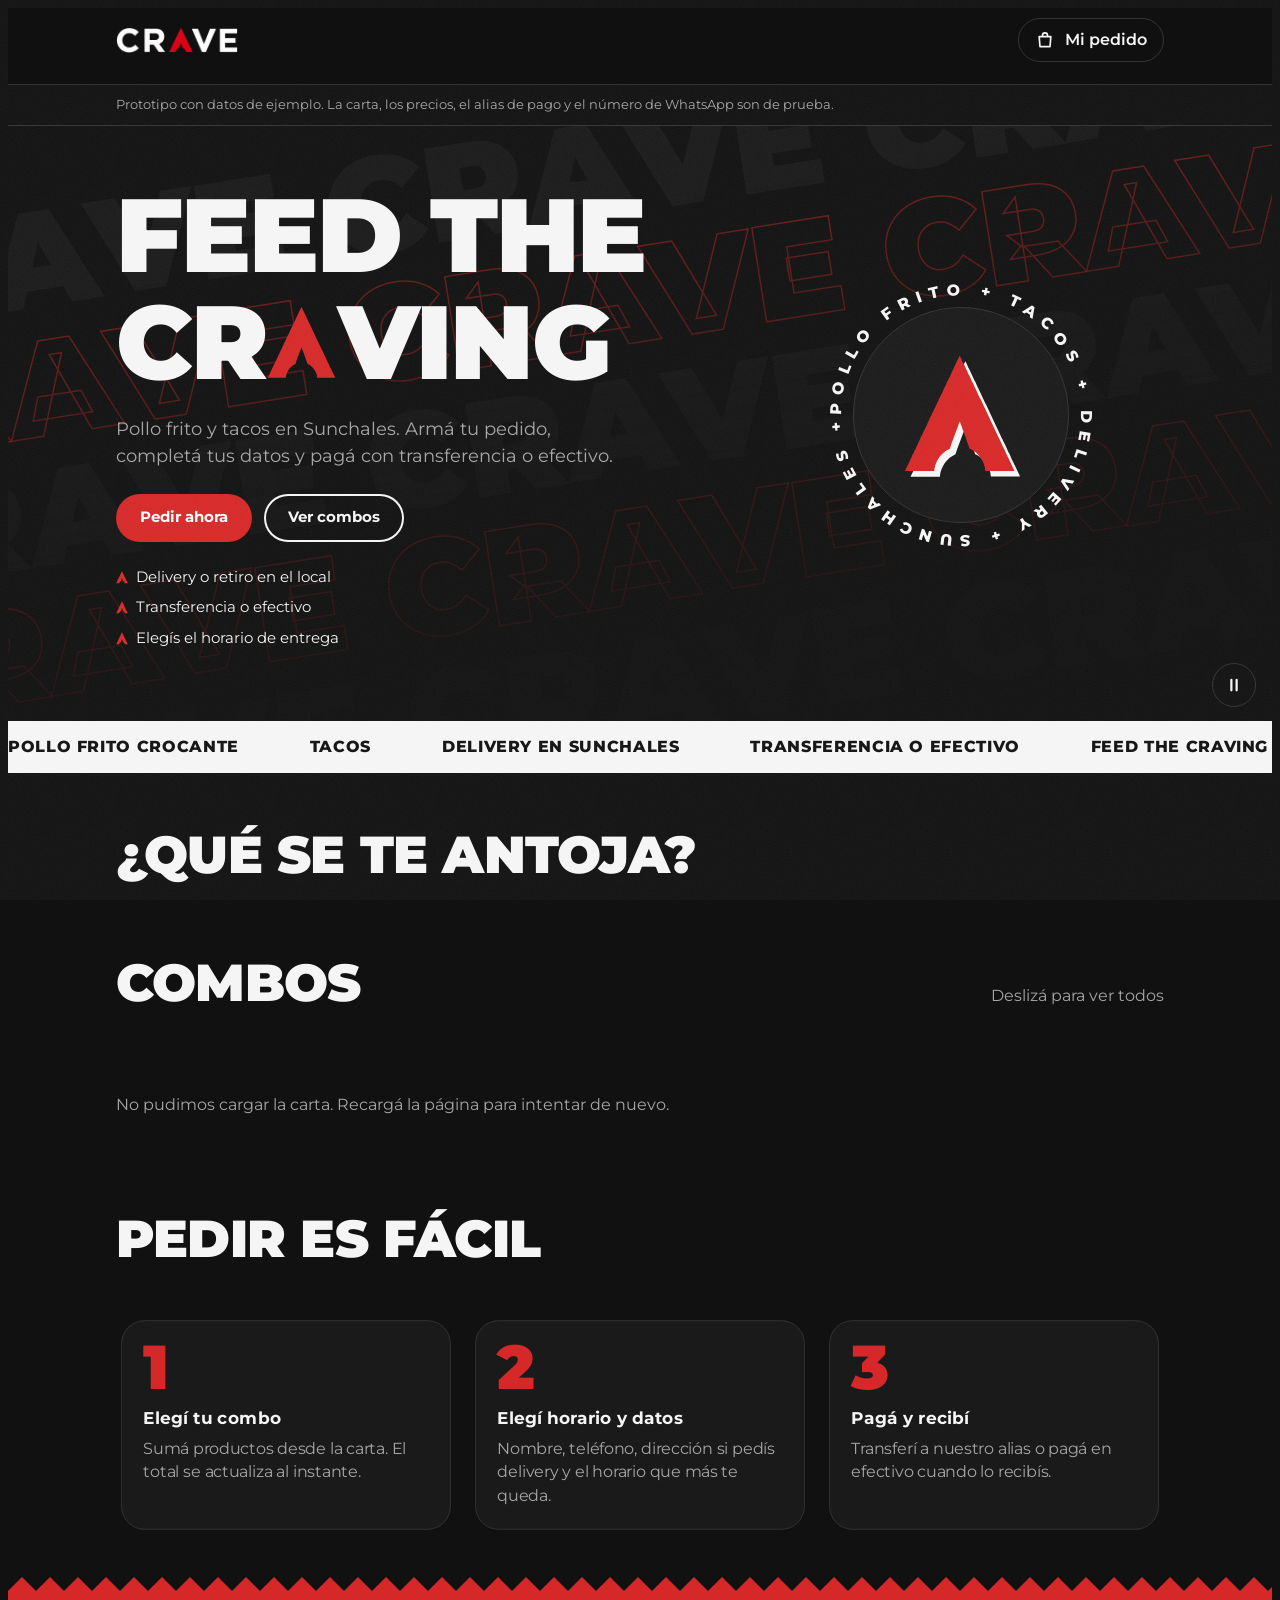
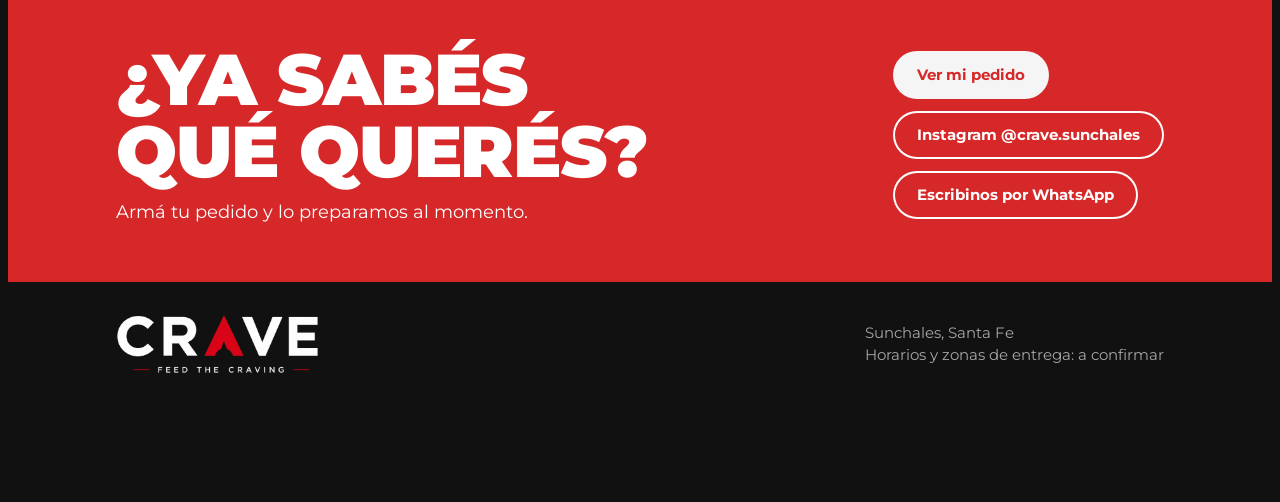
==== Crave/wwwroot/index.html @ bb740963 "commit" ====
<!doctype html>
<html lang="es">
<head>
  <meta charset="utf-8">
  <meta name="viewport" content="width=device-width, initial-scale=1, viewport-fit=cover">
  <title>CRAVE Pedidos</title>
  <meta name="theme-color" content="#111111">
  <link rel="preconnect" href="https://fonts.googleapis.com">
  <link rel="preconnect" href="https://fonts.gstatic.com" crossorigin>
  <link href="https://fonts.googleapis.com/css2?family=Montserrat:wght@400..900&display=swap" rel="stylesheet">
  <link rel="stylesheet" href="css/estilos.css">
</head>
<body>

<!-- ICONOS: se dibujan una vez acá y se reutilizan con <use href="#i-nombre"> -->
<svg width="0" height="0" style="position:absolute" aria-hidden="true" focusable="false">
  <!-- La "A" del logo de CRAVE (vectorizada del archivo original) -->
  <symbol id="i-a" viewBox="0 0 100 105.32"><path fill="currentColor" d="M49.86 1.29 L47.13 6.75 L43.39 14.94 L43.1 15.23 L41.38 19.25 L39.08 23.71 L36.78 28.88 L36.21 29.74 L34.48 33.76 L31.32 40.09 L31.03 41.09 L30.03 42.82 L27.3 48.85 L27.01 49.14 L26.44 50.72 L25.29 52.73 L24.43 54.89 L24.14 55.17 L20.4 63.36 L17.24 69.68 L16.81 70.98 L16.24 71.84 L10.34 84.63 L9.48 86.06 L9.2 87.07 L8.05 89.08 L3.74 98.56 L1.29 103.45 L1.29 103.88 L27.16 103.88 L27.73 100.14 L28.59 97.41 L30.03 94.25 L31.75 91.52 L32.9 90.09 L35.92 87.07 L37.64 85.78 L41.09 83.91 L42.96 78.3 L48.71 62.93 L48.85 62.07 L49.28 61.35 L49.57 60.2 L49.86 59.91 L50.29 60.49 L50.57 61.78 L51.72 64.51 L52.44 66.95 L53.02 68.1 L58.62 83.91 L60.63 84.77 L63.07 86.35 L64.8 87.79 L67.82 91.09 L69.83 94.25 L71.26 97.41 L72.13 100.29 L72.56 103.74 L98.42 103.74 L97.84 102.16 L91.24 88.51 L88.94 83.33 L88.36 82.47 L85.34 75.72 L83.48 72.13 L82.9 70.55 L82.61 70.26 L68.25 39.66 L67.67 38.79 L61.35 25.14 L61.06 24.86 L58.48 19.11 L58.19 18.82 L53.88 9.48 L52.01 5.89 L51.58 4.6Z"/></symbol>
  <symbol id="i-mas" viewBox="0 0 24 24"><path d="M12 5v14M5 12h14" fill="none" stroke="currentColor" stroke-width="2.6" stroke-linecap="round"/></symbol>
  <symbol id="i-menos" viewBox="0 0 24 24"><path d="M5 12h14" fill="none" stroke="currentColor" stroke-width="2.6" stroke-linecap="round"/></symbol>
  <symbol id="i-cerrar" viewBox="0 0 24 24"><path d="M5 5l14 14M19 5 5 19" fill="none" stroke="currentColor" stroke-width="2.6" stroke-linecap="round"/></symbol>
  <symbol id="i-pausa" viewBox="0 0 24 24"><path d="M8.500 5v14M15.500 5v14" fill="none" stroke="currentColor" stroke-width="3" stroke-linecap="round"/></symbol>
  <symbol id="i-play" viewBox="0 0 24 24"><path d="M8 5.500 19 12 8 18.500z" fill="currentColor" stroke="currentColor" stroke-width="1.500" stroke-linejoin="round"/></symbol>
  <symbol id="i-bolsa" viewBox="0 0 24 24"><path d="M5 8h14l-1 12H6zM9 8V6.5a3 3 0 0 1 6 0V8" fill="none" stroke="currentColor" stroke-width="2" stroke-linejoin="round" stroke-linecap="round"/></symbol>

  <!-- Dibujos de producto (provisorios hasta tener las fotos reales).
       Dos tintas, estilo serigrafía: forma blanca y una copia roja corrida atrás. -->
  <defs>
    <g id="f-pollo"><path d="M27 36 13 50" stroke="currentColor" stroke-width="7" stroke-linecap="round" fill="none"/><circle cx="9" cy="48" r="5.500" fill="currentColor"/><circle cx="14" cy="54" r="5.500" fill="currentColor"/><ellipse cx="39" cy="23" rx="19" ry="16" transform="rotate(-40 39 23)" fill="currentColor"/></g>
    <g id="f-balde"><ellipse cx="21" cy="15.500" rx="10" ry="8" transform="rotate(-25 21 15.500)" fill="currentColor"/><ellipse cx="41" cy="12.500" rx="10" ry="8" transform="rotate(20 41 12.500)" fill="currentColor"/><path d="M11 25h42l-5.500 33h-31z" fill="currentColor"/><rect x="8" y="20" width="48" height="8" rx="4" fill="currentColor"/></g>
    <g id="f-taco"><path d="M4 34h56c0 15-12 24-28 24S4 49 4 34z" fill="currentColor"/></g>
    <g id="f-papas"><g fill="currentColor"><rect x="15" y="9" width="8" height="32" rx="2.500" transform="rotate(-9 19 25)"/><rect x="24" y="5" width="8" height="34" rx="2.500" transform="rotate(-3 28 22)"/><rect x="33" y="7" width="8" height="33" rx="2.500" transform="rotate(5 37 23)"/><rect x="42" y="11" width="8" height="30" rx="2.500" transform="rotate(11 46 26)"/></g></g>
    <g id="f-gaseosa"><path d="M35 21 39 8h10" stroke="currentColor" stroke-width="4" fill="none" stroke-linecap="round" stroke-linejoin="round"/><rect x="14" y="19" width="36" height="7" rx="3.500" fill="currentColor"/><path d="M17 26h30l-4 32H21z" fill="currentColor"/></g>
    <g id="f-salsa"><path d="M19 30h26l-3.500 26h-19z" fill="currentColor"/><path d="M20 30c0-12 7-18 12-18s12 6 12 18z" fill="currentColor"/></g>
  </defs>

  <symbol id="i-pollo" viewBox="0 0 64 64">
    <use href="#f-pollo" x="3" y="3" color="#d62828"/><use href="#f-pollo" color="#f5f5f5"/>
    <path d="M28 17c4-6 12-9 20-6M24 26c2-3 4-5 7-6.500" stroke="#111" stroke-width="3" fill="none" stroke-linecap="round"/>
  </symbol>
  <symbol id="i-balde" viewBox="0 0 64 64">
    <use href="#f-balde" x="3" y="3" color="#d62828"/><use href="#f-balde" color="#f5f5f5"/>
    <path d="M25 30l1.400 28M32 30v28M39 30l-1.400 28" stroke="#d62828" stroke-width="4" fill="none"/>
    <path d="M16 15c2-3 5-4 8-4M37 11c3-1 6 0 8 2" stroke="#111" stroke-width="2.500" fill="none" stroke-linecap="round"/>
  </symbol>
  <symbol id="i-taco" viewBox="0 0 64 64">
    <g transform="rotate(-12 32 38)">
      <use href="#f-taco" x="3" y="3" color="#d62828"/><use href="#f-taco" color="#f5f5f5"/>
      <path d="M11 44c3 7 10 11 19 12" stroke="#111" stroke-width="3" fill="none" stroke-linecap="round"/>
      <path d="M2 37Q5 25 12 30Q15 19 22 28Q26 17 33 26Q39 17 44 27Q50 19 54 29Q59 25 62 37z" fill="#d62828"/>
      <rect x="17" y="27" width="7" height="7" rx="1.500" transform="rotate(-14 20 30)" fill="#f5f5f5"/>
      <rect x="30" y="24" width="7" height="7" rx="1.500" transform="rotate(10 33 27)" fill="#f5f5f5"/>
      <rect x="43" y="28" width="6" height="6" rx="1.500" transform="rotate(-8 46 31)" fill="#f5f5f5"/>
      <path d="M4 36h56" stroke="#111" stroke-width="2.500"/>
    </g>
  </symbol>
  <symbol id="i-papas" viewBox="0 0 64 64">
    <use href="#f-papas" x="3" y="3" color="#d62828"/><use href="#f-papas" color="#f5f5f5"/>
    <path d="M12 34h40l-4.500 24h-31z" fill="#d62828"/>
    <path d="M26 52l6-10 6 10" stroke="#f5f5f5" stroke-width="3.500" fill="none"/>
  </symbol>
  <symbol id="i-gaseosa" viewBox="0 0 64 64">
    <use href="#f-gaseosa" x="3" y="3" color="#d62828"/><use href="#f-gaseosa" color="#f5f5f5"/>
    <path d="M18.600 38h26.800l-1 8H19.600z" fill="#d62828"/>
  </symbol>
  <symbol id="i-salsa" viewBox="0 0 64 64">
    <use href="#f-salsa" x="3" y="3" color="#d62828"/><use href="#f-salsa" color="#f5f5f5"/>
    <path d="M20 30c0-12 7-18 12-18s12 6 12 18z" fill="#d62828"/>
    <path d="M25 24c1-5 4-8 7-9" stroke="#f5f5f5" stroke-width="3" fill="none" stroke-linecap="round"/>
  </symbol>
</svg>

<a class="saltar" href="#carta">Saltar a la carta</a>
<div class="sr" id="aviso" aria-live="polite"></div>

<!-- BARRA SUPERIOR -->
<header class="barra" id="inicio">
  <div class="contenedor">
    <div class="barra-fila">
      <a class="logo" href="#inicio" aria-label="CRAVE, volver al inicio"><img src="img/logo-crave.png" width="520" height="111" alt="CRAVE"></a>
      <button class="boton-pedido" id="abrir-pedido" type="button" aria-haspopup="dialog">
        <svg class="icono" aria-hidden="true"><use href="#i-bolsa"/></svg>
        <span>Mi pedido</span>
        <span class="insignia" id="insignia" hidden>0</span>
      </button>
    </div>
    <nav class="pastillas" id="pastillas" aria-label="Secciones de la carta"></nav>
  </div>
</header>

<main id="principal">
  <div class="contenedor">
    <p class="nota-demo">Prototipo con datos de ejemplo. La carta, los precios, el alias de pago y el número de WhatsApp son de prueba.</p>
  </div>

  <!-- PORTADA -->
  <section class="portada" aria-labelledby="titulo-portada">
    <div class="filas" id="filas" aria-hidden="true"></div>
    <button class="pausa" id="pausa" type="button" aria-pressed="false" aria-label="Pausar animaciones"><svg class="icono" viewBox="0 0 24 24" aria-hidden="true"><use href="#i-pausa"/></svg></button>
    <div class="contenedor portada-grilla">
      <div>
        <h1 class="titulo-portada" id="titulo-portada">
          <span class="sr">Feed the craving.</span>
          <span aria-hidden="true">
            <span class="linea-titulo"><span>Feed the</span></span>
            <span class="linea-titulo"><span>CR<svg class="chev"><use href="#i-a"/></svg>VING</span></span>
          </span>
        </h1>
        <p class="lede">Pollo frito y tacos en Sunchales. Armá tu pedido, completá tus datos y pagá con transferencia o efectivo.</p>
        <div class="portada-botones">
          <a class="btn btn-rojo" href="#carta">Pedir ahora</a>
          <a class="btn btn-borde" href="#combos">Ver combos</a>
        </div>
        <ul class="datos">
          <li><svg class="chev" aria-hidden="true"><use href="#i-a"/></svg>Delivery o retiro en el local</li>
          <li><svg class="chev" aria-hidden="true"><use href="#i-a"/></svg>Transferencia o efectivo</li>
          <li><svg class="chev" aria-hidden="true"><use href="#i-a"/></svg>Elegís el horario de entrega</li>
        </ul>
      </div>
      <div class="sello" role="img" aria-label="CRAVE, feed the craving">
        <svg class="anillo" viewBox="0 0 200 200" aria-hidden="true">
          <defs><path id="trazado-anillo" d="M100 100m-80 0a80 80 0 1 1 160 0a80 80 0 1 1-160 0"/></defs>
          <text><textPath href="#trazado-anillo" textLength="498" lengthAdjust="spacing">POLLO FRITO + TACOS + DELIVERY + SUNCHALES + </textPath></text>
        </svg>
        <!-- La "A" en dos tintas: una copia blanca corrida atrás y la roja encima -->
        <svg class="sello-a" viewBox="0 0 110 112" aria-hidden="true">
          <use href="#i-a" x="9" y="7" width="100" height="105.320" color="#f5f5f5"/>
          <use href="#i-a" x="4" y="2" width="100" height="105.320" color="#d62828"/>
        </svg>
      </div>
    </div>
  </section>

  <!-- CINTA BLANCA -->
  <div class="cinta" aria-hidden="true"><div class="cinta-pista" id="cinta"></div></div>

  <div class="contenedor">
    <!-- QUÉ SE TE ANTOJA -->
    <section class="seccion" aria-labelledby="titulo-antojo">
      <h2 class="titulo" id="titulo-antojo">¿Qué se te antoja?</h2>
      <div class="antojos" id="antojos"></div>
    </section>

    <!-- COMBOS -->
    <section class="seccion" id="combos" data-cat="combos" aria-labelledby="titulo-combos">
      <div class="titulo-fila">
        <h2 class="titulo" id="titulo-combos">Combos</h2>
        <p class="nota">Deslizá para ver todos</p>
      </div>
      <ul class="carril" id="carril"></ul>
    </section>

    <!-- CARTA COMPLETA -->
    <div id="carta" style="scroll-margin-top:130px"></div>
    <div id="menu"></div>

    <!-- CÓMO PEDIR -->
    <section class="seccion" aria-labelledby="titulo-pasos">
      <h2 class="titulo" id="titulo-pasos">Pedir es fácil</h2>
      <ol class="pasos">
        <li class="paso reveal"><div class="paso-numero" aria-hidden="true">1</div><h3>Elegí tu combo</h3><p>Sumá productos desde la carta. El total se actualiza al instante.</p></li>
        <li class="paso reveal"><div class="paso-numero" aria-hidden="true">2</div><h3>Elegí horario y datos</h3><p>Nombre, teléfono, dirección si pedís delivery y el horario que más te queda.</p></li>
        <li class="paso reveal"><div class="paso-numero" aria-hidden="true">3</div><h3>Pagá y recibí</h3><p>Transferí a nuestro alias o pagá en efectivo cuando lo recibís.</p></li>
      </ol>
    </section>
  </div>

  <!-- BANDA FINAL -->
  <div class="dientes" aria-hidden="true"></div>
  <section class="banda" aria-labelledby="titulo-banda">
    <div class="contenedor banda-contenido">
      <div>
        <h2 class="titulo" id="titulo-banda">¿Ya sabés qué querés?</h2>
        <p>Armá tu pedido y lo preparamos al momento.</p>
      </div>
      <div class="banda-botones">
        <button class="btn btn-blanco" type="button" id="banda-pedido">Ver mi pedido</button>
        <a class="btn btn-borde" href="https://www.instagram.com/crave.sunchales/" rel="noopener">Instagram @crave.sunchales</a>
        <a class="btn btn-borde" id="enlace-whatsapp" href="#" target="_blank" rel="noopener">Escribinos por WhatsApp</a>
      </div>
    </div>
  </section>
</main>

<footer class="pie">
  <div class="contenedor pie-fila">
    <div class="pie-marca">
      <img src="img/logo-lema.png" width="640" height="189" alt="CRAVE, feed the craving" loading="lazy">
    </div>
    <div class="pie-datos">
      <p>Sunchales, Santa Fe</p>
      <p>Horarios y zonas de entrega: a confirmar</p>
    </div>
  </div>
</footer>

<!-- PÍLDORA FLOTANTE (móvil) -->
<button class="pildora" id="pildora" type="button" aria-haspopup="dialog">
  <span id="pildora-texto">Ver pedido</span>
  <span class="pildora-total" id="pildora-total">$ 0</span>
</button>

<!-- CAJÓN DEL PEDIDO -->
<div class="velo" id="velo" hidden></div>
<aside class="cajon" id="cajon" role="dialog" aria-modal="true" aria-labelledby="titulo-cajon" hidden>
  <div class="cajon-cabeza">
    <h2 id="titulo-cajon">Tu pedido</h2>
    <button class="cerrar" id="cerrar" type="button" aria-label="Cerrar pedido"><svg class="icono" aria-hidden="true"><use href="#i-cerrar"/></svg></button>
  </div>

  <div class="cajon-cuerpo" id="cajon-cuerpo">
    <div id="vista-pedido">
      <div class="vacio" id="vacio" hidden>
        <p>Todavía no agregaste nada.</p>
        <button class="btn btn-borde" type="button" id="vacio-cerrar">Ver la carta</button>
      </div>

      <div id="con-pedido">
        <ul class="lineas-pedido" id="lineas"></ul>
        <div class="resumen" id="resumen"></div>

        <form id="formulario" novalidate>
          <div class="errores-servidor" id="errores-servidor" role="alert" hidden></div>

          <fieldset>
            <legend>Cómo lo recibís</legend>
            <div class="opciones">
              <label class="opcion"><input type="radio" name="modo" value="delivery" checked><span><b>Delivery</b><small>Te lo llevamos</small></span></label>
              <label class="opcion"><input type="radio" name="modo" value="retiro"><span><b>Retiro</b><small>Lo buscás en el local</small></span></label>
            </div>
          </fieldset>

          <fieldset>
            <legend>Tus datos</legend>
            <div class="campo">
              <label for="f-nombre">Nombre y apellido</label>
              <input id="f-nombre" name="nombre" type="text" autocomplete="name" placeholder="Ej.: Lucía Gómez…" aria-describedby="e-nombre">
              <p class="error" id="e-nombre" hidden></p>
            </div>
            <div class="campo">
              <label for="f-telefono">Teléfono</label>
              <input id="f-telefono" name="telefono" type="tel" inputmode="tel" autocomplete="tel" placeholder="Ej.: 3493 15 000000…" aria-describedby="e-telefono a-telefono">
              <p class="ayuda" id="a-telefono">Lo usamos solo para avisarte por tu pedido.</p>
              <p class="error" id="e-telefono" hidden></p>
            </div>
          </fieldset>

          <fieldset id="grupo-delivery">
            <legend>Dirección de entrega</legend>
            <div class="fila-doble">
              <div class="campo">
                <label for="f-calle">Calle y número</label>
                <input id="f-calle" name="calle" type="text" autocomplete="address-line1" placeholder="Ej.: Bv. Ejemplo 1234…" aria-describedby="e-calle">
                <p class="error" id="e-calle" hidden></p>
              </div>
              <div class="campo">
                <label for="f-piso">Piso o depto <span class="opcional">(opcional)</span></label>
                <input id="f-piso" name="piso" type="text" autocomplete="address-line2" placeholder="Ej.: 2°B…">
              </div>
            </div>
            <div class="campo">
              <label for="f-zona">Zona de entrega</label>
              <select id="f-zona" name="zona" aria-describedby="e-zona"></select>
              <p class="error" id="e-zona" hidden></p>
            </div>
            <div class="campo">
              <label for="f-ref">Referencias <span class="opcional">(opcional)</span></label>
              <textarea id="f-ref" name="referencias" autocomplete="off" placeholder="Ej.: portón negro, el timbre no funciona…"></textarea>
            </div>
          </fieldset>

          <fieldset id="grupo-horario">
            <legend id="legend-horario">Horario de entrega</legend>
            <p class="ayuda" id="a-hora">Cada horario tiene lugares limitados para que tu pedido salga caliente y a tiempo.</p>
            <div class="franjas" id="f-hora" role="group" aria-labelledby="legend-horario" aria-describedby="a-hora e-hora" tabindex="-1"></div>
            <p class="aviso-franjas" id="aviso-franjas" hidden></p>
            <p class="error" id="e-hora" hidden></p>
          </fieldset>

          <fieldset>
            <legend>Cómo pagás</legend>
            <div class="opciones">
              <label class="opcion"><input type="radio" name="pago" value="transferencia" checked><span><b>Transferencia</b><small>Desde tu app o homebanking</small></span></label>
              <label class="opcion"><input type="radio" name="pago" value="efectivo"><span><b>Efectivo</b><small>Al recibir o retirar</small></span></label>
            </div>
            <div class="caja-pago" id="pago-transferencia">
              <dl>
                <dt>Alias</dt><dd id="pago-alias" translate="no"></dd>
                <dt>Titular</dt><dd id="pago-titular"></dd>
                <dt>Importe</dt><dd id="pago-importe"></dd>
              </dl>
              <button class="copiar" type="button" id="copiar-alias">Copiar alias</button>
              <p class="ayuda">Hacé la transferencia después de confirmar el pedido y mandanos el comprobante por WhatsApp.</p>
            </div>
            <div class="campo" id="pago-efectivo" hidden>
              <label for="f-efectivo">¿Con cuánto abonás? <span class="opcional">(opcional)</span></label>
              <input id="f-efectivo" name="efectivo" type="text" inputmode="numeric" autocomplete="off" placeholder="Ej.: 20000…" aria-describedby="a-efectivo e-efectivo">
              <p class="ayuda" id="a-efectivo">Así llevamos el vuelto justo. Dejalo vacío si pagás exacto.</p>
              <p class="error" id="e-efectivo" hidden></p>
            </div>
          </fieldset>

          <div class="campo">
            <label for="f-notas">Aclaraciones del pedido <span class="opcional">(opcional)</span></label>
            <textarea id="f-notas" name="notas" autocomplete="off" placeholder="Ej.: sin picante, salsas aparte…"></textarea>
          </div>
        </form>
      </div>
    </div>

    <div class="final" id="vista-final" hidden></div>
    <div class="confeti" id="confeti" aria-hidden="true"></div>
  </div>

  <div class="cajon-pie" id="cajon-pie">
    <div class="total-pie"><span>Total</span><strong id="total-pie">$ 0</strong></div>
    <button class="btn btn-rojo" type="submit" form="formulario" id="boton-confirmar">Confirmar pedido</button>
  </div>
</aside>

<script src="js/menu-demo.js"></script>
<script src="js/app.js"></script>
</body>
</html>
---- Crave/wwwroot/css/estilos.css ----
/* =====================================================================
   CRAVE - estilos
   Orden del archivo:
   1 Variables   2 Base   3 Barra superior   4 Portada   5 Cinta blanca
   6 Secciones   7 Tarjetas de producto   8 Pasos y banda final   9 Píldora del móvil
   10 Cajón del pedido y formulario   11 Confirmación   12 Movimiento reducido
   ===================================================================== */

/* ---------- 1. VARIABLES (paleta de la marca: negro, blanco y rojo) ---------- */
:root {
  --fondo: #111111;
  --tarjeta: #1a1a1a;
  --tarjeta-2: #242424;
  --linea: #333333;
  --linea-fuerte: #5a5a5a;
  --rojo: #d62828;
  --texto: #f5f5f5;
  --apagado: #a6a6a6;
  --error: #ff8f8f;

  /* Montserrat es la tipografía de la marca: ExtraBold/Black para títulos */
  --fuente-titulo: "Montserrat", "Helvetica Neue", Arial, sans-serif;
  --fuente-texto: "Montserrat", "Helvetica Neue", Arial, sans-serif;

  --suave: cubic-bezier(.2, .8, .2, 1);   /* frena al final */
  --rebote: cubic-bezier(.3, 1.5, .5, 1); /* se pasa un poco y vuelve */

  color-scheme: dark;
}

/* ---------- 2. BASE ---------- */
* { box-sizing: border-box; }
html { scroll-behavior: smooth; }
html.bloqueado { overflow: hidden; }

body {
  background: var(--fondo);
  color: var(--texto);
  font: 400 1rem/1.5 var(--fuente-texto);
  padding-block: 0 96px;   /* deja lugar para la píldora flotante del móvil */
  -webkit-text-size-adjust: 100%;
  -webkit-tap-highlight-color: transparent;
}

[hidden] { display: none !important; }
h1, h2, h3, p, ul, ol { margin: 0; padding: 0; }
ul, ol { list-style: none; }
button, input, select, textarea { font: inherit; color: inherit; }
button { cursor: pointer; touch-action: manipulation; }
a { touch-action: manipulation; }
img, svg { max-width: 100%; }

:focus-visible { outline: 3px solid var(--texto); outline-offset: 3px; }

.sr { position: absolute; width: 1px; height: 1px; overflow: hidden; clip: rect(0 0 0 0); white-space: nowrap; }
.saltar { position: absolute; left: 16px; top: -64px; z-index: 100; background: var(--texto); color: var(--fondo); padding: 10px 14px; border-radius: 8px; }
.saltar:focus { top: 8px; }

.contenedor { width: min(100%, 1080px); margin-inline: auto; padding-inline: 16px; }

/* Esta es la "A" del logo. Se dibuja una vez (en el HTML) y se reutiliza. */
.chev { display: inline-block; width: .665em; height: .7em; color: var(--rojo); flex: none; overflow: visible; }

.icono { display: block; }

/* Botones */
.btn {
  display: inline-flex; align-items: center; justify-content: center; gap: 8px;
  min-height: 48px; padding: 12px 24px; border: 0; border-radius: 999px;
  font-weight: 700; font-size: .9375rem; text-decoration: none; text-align: center;
  transition: transform .15s var(--suave), background-color .15s ease-out, color .15s ease-out;
}
.btn:active { transform: scale(.96); }
.btn-rojo { background: var(--rojo); color: #fff; }
.btn-rojo:hover { background: #e84a4a; }
.btn-borde { background: transparent; color: var(--texto); box-shadow: inset 0 0 0 2px var(--texto); }
.btn-borde:hover { background: var(--texto); color: var(--fondo); }
.btn-blanco { background: var(--texto); color: var(--rojo); }
.btn-blanco:hover { background: #fff; }

/* Grano de tinta sobre toda la página (efecto serigrafía). Es una imagen fija, no se anima. */
body::after {
  content: ""; position: fixed; inset: 0; z-index: 5; pointer-events: none; opacity: .07; mix-blend-mode: screen;
  background-image: url("data:image/svg+xml,%3Csvg xmlns='http://www.w3.org/2000/svg' width='160' height='160'%3E%3Cfilter id='n'%3E%3CfeTurbulence type='fractalNoise' baseFrequency='.85' numOctaves='2' stitchTiles='stitch'/%3E%3C/filter%3E%3Crect width='160' height='160' filter='url(%23n)'/%3E%3C/svg%3E");
}

/* ---------- 3. BARRA SUPERIOR ---------- */
.barra {
  position: sticky; top: env(safe-area-inset-top, 0px); z-index: 20;
  background: rgba(17, 17, 17, .92); backdrop-filter: blur(10px);
  border-bottom: 1px solid var(--linea);
}
.barra-fila { display: flex; align-items: center; justify-content: space-between; gap: 12px; padding-block: 10px; }

.logo { display: inline-flex; align-items: center; }
.logo img { display: block; height: 26px; width: auto; }

.boton-pedido {
  display: inline-flex; align-items: center; gap: 10px; min-height: 44px; padding: 8px 16px;
  background: transparent; border: 1.5px solid var(--linea); border-radius: 999px; font-weight: 600;
  transition: border-color .15s ease-out, transform .15s var(--suave);
}
.boton-pedido:hover { border-color: var(--texto); }
.boton-pedido:active { transform: scale(.96); }
.boton-pedido .icono { width: 20px; height: 20px; }
.insignia {
  display: inline-grid; place-items: center; min-width: 24px; height: 24px; padding-inline: 7px;
  background: var(--rojo); color: #fff; border-radius: 999px; font-size: .8125rem; font-weight: 700;
  font-variant-numeric: tabular-nums;
}
.insignia[hidden] { display: none; }

.pastillas { display: flex; gap: 8px; overflow-x: auto; padding-block: 0 12px; scrollbar-width: none; }
.pastillas::-webkit-scrollbar { display: none; }
.pastilla {
  flex: none; display: inline-flex; align-items: center; min-height: 40px; padding: 8px 18px;
  border: 1.5px solid var(--linea); border-radius: 999px; color: var(--apagado); font-weight: 500; text-decoration: none;
  transition: background-color .2s ease-out, color .2s ease-out, border-color .2s ease-out;
}
.pastilla:hover { color: var(--texto); border-color: var(--apagado); }
.pastilla[aria-current="true"] { background: var(--texto); color: var(--fondo); border-color: var(--texto); }

.nota-demo { padding-block: 10px; color: var(--apagado); font-size: .8125rem; }

/* ---------- 4. PORTADA ---------- */
.portada { position: relative; overflow: hidden; isolation: isolate; border-top: 1px solid var(--linea); }

/* Filas inclinadas con la palabra CRAVE que se deslizan despacio (idea de la referencia "Crafted") */
.filas {
  position: absolute; inset: -25% -15%; z-index: -1; transform: rotate(-9deg);
  display: flex; flex-direction: column; justify-content: center;
  pointer-events: none; user-select: none;
  /* se desvanecen hacia abajo para que el texto de la portada se lea tranquilo */
  -webkit-mask-image: linear-gradient(180deg, #000 25%, rgba(0, 0, 0, .2) 70%);
  mask-image: linear-gradient(180deg, #000 25%, rgba(0, 0, 0, .2) 70%);
}
.fila {
  display: flex; width: max-content; animation: deslizar 60s linear infinite;
  font-family: var(--fuente-titulo); font-weight: 900; text-transform: uppercase;
  font-size: clamp(4rem, 17vw, 8.5rem); line-height: .95; white-space: nowrap;
  color: var(--tarjeta);
}
.fila:nth-child(even) {
  color: transparent; -webkit-text-stroke: 1.5px rgba(214, 40, 40, .45);
  animation-direction: reverse;
}
.grupo { display: block; padding-right: .25em; }

/* Botón para frenar las animaciones que se mueven solas */
.pausa {
  position: absolute; right: 16px; bottom: 14px; z-index: 2; display: grid; place-items: center; width: 44px; height: 44px;
  background: rgba(17, 17, 17, .85); border: 1.5px solid var(--linea); border-radius: 50%;
  transition: border-color .15s ease-out;
}
.pausa:hover { border-color: var(--texto); }
.pausa .icono { width: 18px; height: 18px; }
.pausado .fila, .pausado .anillo, .pausado .cinta-pista { animation-play-state: paused; }

.portada-grilla { display: grid; grid-template-columns: 1fr; gap: 32px; align-items: center; padding-block: 36px 52px; }

.titulo-portada {
  font-family: var(--fuente-titulo); font-weight: 900; text-transform: uppercase;
  font-size: clamp(2.6rem, 15vw, 4.6rem); line-height: .95; letter-spacing: -.02em;
}
.linea-titulo { display: block; overflow: hidden; padding-block: .04em; }
.linea-titulo > span { display: block; animation: subir .9s var(--suave) backwards; }
.linea-titulo:nth-child(2) > span { animation-delay: .12s; }
.titulo-portada .chev { margin-inline: .015em; }

.lede { max-width: 42ch; margin-top: 20px; color: var(--apagado); font-size: 1.125rem; animation: subir .8s .3s var(--suave) backwards; }
.portada-botones { display: flex; flex-wrap: wrap; gap: 12px; margin-top: 24px; animation: subir .8s .4s var(--suave) backwards; }

.datos { display: grid; gap: 8px; margin-top: 24px; font-size: .9375rem; animation: subir .8s .5s var(--suave) backwards; }
.datos li { display: flex; align-items: center; gap: 8px; }
.datos .chev { width: 12px; height: 12.600px; }

/* Sello: el logo en el centro y un anillo de texto que gira (idea del sticker de "Burgee") */
.sello { position: relative; width: clamp(200px, 56vw, 300px); aspect-ratio: 1; justify-self: center; animation: aparecer 1s .35s var(--rebote) backwards; }
.sello::before { content: ""; position: absolute; inset: 14%; border-radius: 50%; background: var(--tarjeta); border: 1.5px solid var(--linea); }
.sello-a { position: absolute; inset: 29%; width: 42%; height: 42%; overflow: visible; }
.anillo { position: absolute; inset: 0; width: 100%; height: 100%; animation: girar 30s linear infinite; }
.anillo text { fill: var(--texto); font-family: var(--fuente-titulo); font-weight: 800; font-size: 10.5px; letter-spacing: .02em; }

@media (min-width: 860px) {
  .portada-grilla { grid-template-columns: minmax(0, 1.5fr) minmax(0, 1fr); padding-block: 56px 72px; }
  .titulo-portada { font-size: clamp(4.6rem, 8.6vw, 6.5rem); }
}

/* ---------- 5. CINTA BLANCA ---------- */
.cinta { background: var(--texto); color: var(--fondo); overflow: hidden; padding-block: 14px; }
.cinta-pista { display: flex; width: max-content; animation: deslizar 40s linear infinite; }
.cinta:hover .cinta-pista { animation-play-state: paused; }
.cinta-grupo { display: flex; align-items: center; gap: 28px; padding-right: 28px; }
.cinta-grupo span {
  font-family: var(--fuente-titulo); font-weight: 800; font-size: 1rem;
  text-transform: uppercase; letter-spacing: .04em; white-space: nowrap;
}
.cinta .chev { width: 15px; height: 16px; }

/* ---------- 6. SECCIONES ---------- */
.seccion { padding-top: 56px; scroll-margin-top: 130px; }
.titulo {
  font-family: var(--fuente-titulo); font-weight: 900; text-transform: uppercase;
  font-size: clamp(1.875rem, 7.4vw, 3.25rem); line-height: 1; letter-spacing: -.015em; text-wrap: balance;
}
.titulo-fila { display: flex; flex-wrap: wrap; align-items: baseline; justify-content: space-between; gap: 6px 16px; margin-bottom: 20px; }
.nota { color: var(--apagado); }

.antojos { display: grid; grid-template-columns: 1fr; gap: 12px; margin-top: 20px; }
.antojo {
  display: flex; align-items: center; gap: 16px; padding: 16px 20px 16px 16px;
  background: var(--tarjeta); border: 1.5px solid var(--linea); border-radius: 24px;
  color: var(--texto); text-decoration: none;
  transition: transform .25s var(--suave), border-color .2s ease-out;
}
.antojo:hover { transform: translateY(-4px); border-color: var(--texto); }
.antojo .icono { width: 72px; height: 72px; flex: none; transition: transform .4s var(--rebote); }
.antojo:hover .icono { transform: rotate(-9deg) scale(1.1); }
.antojo b {
  display: block; font-family: var(--fuente-titulo); font-weight: 900; text-transform: uppercase;
  font-size: 1.5rem; line-height: 1.05; letter-spacing: -.01em;
}
.antojo small { color: var(--apagado); font-size: .9375rem; }
@media (min-width: 640px) { .antojos { grid-template-columns: repeat(3, minmax(0, 1fr)); } }

/* Combos: fila que se desliza hacia el costado */
.carril {
  display: flex; gap: 14px; overflow-x: auto; scroll-snap-type: x mandatory; scrollbar-width: thin;
  margin-inline: -16px; padding: 6px 16px 18px; scroll-padding-inline: 16px; overscroll-behavior-x: contain;
}
.carril > li { flex: 0 0 min(76%, 290px); scroll-snap-align: start; display: flex; }
.carril > li > .tarjeta { width: 100%; }

/* ---------- 7. TARJETAS DE PRODUCTO ---------- */
.grilla { display: grid; grid-template-columns: repeat(2, minmax(0, 1fr)); gap: 14px; }
@media (min-width: 720px) { .grilla { grid-template-columns: repeat(3, minmax(0, 1fr)); gap: 18px; } }
@media (min-width: 980px) { .grilla { grid-template-columns: repeat(4, minmax(0, 1fr)); } }
.grilla > li { display: flex; }
.grilla > li > .tarjeta { width: 100%; }

/* El <li> se mueve al aparecer (reveal). El <article> se mueve al pasar el mouse. */
.reveal { transform: translateY(28px) scale(.97); transition: transform .7s var(--suave); }
.reveal.visto { transform: none; transition-delay: var(--retraso, 0ms); }

.tarjeta {
  display: flex; flex-direction: column; background: var(--tarjeta); border: 1.5px solid var(--linea);
  border-radius: 22px; overflow: hidden;
  transition: transform .3s var(--suave), border-color .2s ease-out;
}
.tarjeta:hover { transform: translateY(-5px); border-color: var(--linea-fuerte); }

.arte {
  position: relative; aspect-ratio: 4 / 3; display: grid; place-items: center; overflow: hidden;
  background-color: var(--tarjeta-2);
  background-image: url("data:image/svg+xml,%3Csvg xmlns='http://www.w3.org/2000/svg' width='38' height='30' viewBox='0 0 38 30'%3E%3Cpath d='M4 26 19 6l15 20' fill='none' stroke='%23292929' stroke-width='3'/%3E%3C/svg%3E");
}
.arte .icono { width: 56%; max-width: 150px; height: auto; transition: transform .5s var(--rebote); }
.tarjeta:hover .arte .icono { transform: scale(1.1) rotate(-5deg); }
.arte .foto { width: 100%; height: 100%; object-fit: cover; transition: transform .6s var(--suave); }
.tarjeta:hover .arte .foto { transform: scale(1.06); }

.etiqueta {
  position: absolute; left: 10px; top: 10px; padding: 4px 12px; border-radius: 999px;
  background: var(--texto); color: var(--fondo); font-size: .75rem; font-weight: 800; text-transform: uppercase; letter-spacing: .04em;
}

.cuerpo-tarjeta { display: flex; flex-direction: column; gap: 6px; flex: 1; padding: 14px 14px 16px; }
.nombre { font-size: 1rem; font-weight: 700; line-height: 1.25; }
.desc {
  color: var(--apagado); font-size: .875rem; text-wrap: pretty;
  display: -webkit-box; -webkit-line-clamp: 2; -webkit-box-orient: vertical; overflow: hidden;
}
.pie-tarjeta { display: flex; align-items: center; justify-content: space-between; gap: 8px; margin-top: auto; padding-top: 10px; }
.precio { font-family: var(--fuente-titulo); font-weight: 800; font-size: 1.125rem; font-variant-numeric: tabular-nums; white-space: nowrap; }

.mas {
  display: grid; place-items: center; width: 44px; height: 44px; border: 0; border-radius: 50%;
  background: var(--rojo); color: #fff;
  transition: transform .3s var(--rebote), background-color .15s ease-out;
}
.mas:hover { background: #e84a4a; transform: rotate(90deg) scale(1.08); }
.mas:active { transform: scale(.9); }
.mas .icono { width: 20px; height: 20px; }

.cantidad { display: inline-flex; align-items: center; background: var(--fondo); border: 1.5px solid var(--linea); border-radius: 999px; }
.cantidad button { display: grid; place-items: center; width: 42px; height: 42px; background: transparent; border: 0; border-radius: 50%; }
.cantidad button:hover { background: var(--tarjeta-2); }
.cantidad button:active { transform: scale(.88); }
.cantidad .icono { width: 18px; height: 18px; }
.cantidad output { min-width: 24px; text-align: center; font-weight: 700; font-variant-numeric: tabular-nums; }

.chip-agotado { padding: 6px 12px; border: 1.5px solid var(--linea); border-radius: 999px; color: var(--apagado); font-size: .875rem; }
.agotado .arte { filter: grayscale(1); opacity: .55; }
.agotado .nombre, .agotado .precio { color: var(--apagado); }

/* ---------- 8. PASOS Y BANDA FINAL ---------- */
.pasos { display: grid; grid-template-columns: 1fr; gap: 14px; margin-top: 24px; }
.paso { padding: 22px; background: var(--tarjeta); border: 1.5px solid var(--linea); border-radius: 24px; }
.paso-numero { font-family: var(--fuente-titulo); font-weight: 900; font-size: 4rem; line-height: .8; color: var(--rojo); }
.paso h3 { margin-top: 14px; font-size: 1.125rem; font-weight: 700; }
.paso p { margin-top: 6px; color: var(--apagado); max-width: 36ch; }
@media (min-width: 720px) { .pasos { grid-template-columns: repeat(3, minmax(0, 1fr)); } }

/* El borde de arriba de la banda roja son chevrones, como la "A" del logo */
.dientes {
  height: 14px; margin-top: 72px;
  background: url("data:image/svg+xml,%3Csvg xmlns='http://www.w3.org/2000/svg' width='28' height='14' viewBox='0 0 28 14'%3E%3Cpath d='M0 14 14 0l14 14z' fill='%23d62828'/%3E%3C/svg%3E") repeat-x bottom left;
}
.banda { background: var(--rojo); color: #fff; padding-block: 52px 56px; }
.banda-contenido { display: flex; flex-direction: column; gap: 24px; }
.banda .titulo { font-size: clamp(2.25rem, 8.5vw, 4.5rem); }
.banda p { margin-top: 12px; font-size: 1.125rem; max-width: 40ch; }
.banda-botones { display: flex; flex-direction: column; align-items: flex-start; gap: 12px; }   /* un botón debajo del otro */
.banda-botones .btn { white-space: nowrap; }
.banda .btn-borde { box-shadow: inset 0 0 0 2px #fff; color: #fff; }
.banda .btn-borde:hover { background: #fff; color: var(--rojo); }
@media (min-width: 860px) { .banda-contenido { flex-direction: row; align-items: center; justify-content: space-between; } }

.pie { padding-block: 32px 24px; }
.pie-fila { display: flex; flex-wrap: wrap; align-items: center; justify-content: space-between; gap: 20px; }
.pie-marca { display: flex; align-items: center; gap: 14px; }
.pie-marca img { width: auto; height: 60px; }
.pie-marca p, .pie-datos p { color: var(--apagado); font-size: .9375rem; }
.pie a { color: var(--texto); }

/* ---------- 9. PÍLDORA FLOTANTE (solo móvil) ---------- */
.pildora {
  position: fixed; left: 50%; bottom: calc(14px + env(safe-area-inset-bottom, 0px)); z-index: 30;
  width: min(calc(100% - 32px), 420px); display: flex; align-items: center; justify-content: space-between; gap: 16px;
  padding: 8px 8px 8px 24px; border: 0; border-radius: 999px; background: var(--texto); color: var(--fondo);
  font-weight: 700; box-shadow: 0 12px 32px rgba(0, 0, 0, .6);
  transform: translate(-50%, 160%); visibility: hidden;
  transition: transform .5s var(--rebote), visibility 0s .5s;
}
.pildora.visible { transform: translate(-50%, 0); visibility: visible; transition: transform .5s var(--rebote), visibility 0s; }
.pildora-total { padding: 12px 18px; border-radius: 999px; background: var(--rojo); color: #fff; font-variant-numeric: tabular-nums; }
@media (min-width: 720px) { .pildora { display: none; } }

.punto-volador { position: fixed; z-index: 60; width: 18px; height: 18px; border-radius: 50%; background: var(--rojo); pointer-events: none; }

/* ---------- 10. CAJÓN DEL PEDIDO Y FORMULARIO ---------- */
.velo { position: fixed; inset: 0; z-index: 40; background: rgba(0, 0, 0, .65); opacity: 0; transition: opacity .25s ease-out; }
.velo.abierto { opacity: 1; }
.cajon {
  position: fixed; top: 0; right: 0; bottom: 0; z-index: 50; width: min(100%, 480px);
  display: flex; flex-direction: column; background: var(--tarjeta); border-left: 1px solid var(--linea);
  transform: translateX(100%); transition: transform .35s var(--suave); overscroll-behavior: contain;
}
.cajon.abierto { transform: none; }
.cajon-cabeza { display: flex; align-items: center; justify-content: space-between; gap: 12px; padding: calc(14px + env(safe-area-inset-top, 0px)) 16px 14px; border-bottom: 1px solid var(--linea); }
.cajon-cabeza h2 { font-family: var(--fuente-titulo); font-weight: 900; text-transform: uppercase; font-size: 1.375rem; line-height: 1; }
.cerrar { display: grid; place-items: center; width: 44px; height: 44px; background: transparent; border: 1.5px solid var(--linea); border-radius: 50%; }
.cerrar:hover { border-color: var(--texto); }
.cerrar .icono { width: 18px; height: 18px; }
.cajon-cuerpo { position: relative; flex: 1; overflow-y: auto; overscroll-behavior: contain; padding: 16px; }
.cajon-pie { display: grid; gap: 12px; padding: 14px 16px calc(14px + env(safe-area-inset-bottom, 0px)); border-top: 1px solid var(--linea); background: var(--tarjeta); }
.total-pie { display: flex; justify-content: space-between; align-items: baseline; }
.total-pie strong { font-family: var(--fuente-titulo); font-weight: 800; font-size: 1.5rem; font-variant-numeric: tabular-nums; }
.cajon .btn { width: 100%; }
.cajon .btn[disabled] { opacity: .7; cursor: progress; }

.vacio { padding: 36px 8px; text-align: center; color: var(--apagado); }
.vacio p { margin-bottom: 18px; }

.lineas-pedido li { display: grid; grid-template-columns: minmax(0, 1fr) auto; gap: 6px 12px; align-items: center; padding: 14px 0; border-bottom: 1px solid var(--linea); }
.lineas-pedido .cantidad { justify-self: start; }
.lineas-pedido b { font-weight: 600; }
.lineas-pedido .sub { color: var(--apagado); font-size: .875rem; font-variant-numeric: tabular-nums; }
.lineas-pedido .importe { text-align: right; font-variant-numeric: tabular-nums; }

.resumen { display: grid; gap: 6px; padding: 14px 0; font-variant-numeric: tabular-nums; }
.resumen div { display: flex; justify-content: space-between; color: var(--apagado); }
.resumen .total { color: var(--texto); font-weight: 700; font-size: 1.125rem; }

form { display: grid; gap: 24px; margin-top: 8px; }
fieldset { display: grid; gap: 12px; margin: 0; padding: 0; border: 0; min-width: 0; }
legend { margin-bottom: 10px; padding: 0; font-family: var(--fuente-titulo); font-weight: 900; text-transform: uppercase; font-size: 1.0625rem; line-height: 1.1; }
.campo { display: grid; gap: 6px; min-width: 0; }
.campo label { font-size: .875rem; font-weight: 500; }
.opcional { color: var(--apagado); font-weight: 400; }
input[type=text], input[type=tel], input[type=time], select, textarea {
  width: 100%; min-height: 48px; padding: 12px 14px; background: var(--fondo); border: 1.5px solid var(--linea); border-radius: 14px; font-size: 1rem;
  transition: border-color .15s ease-out;
}
textarea { min-height: 80px; resize: vertical; }
input::placeholder, textarea::placeholder { color: #8a8a8a; }
input:hover, select:hover, textarea:hover { border-color: var(--linea-fuerte); }
[aria-invalid="true"] { border-color: var(--error); }
.error { color: var(--error); font-size: .875rem; }
.ayuda { color: var(--apagado); font-size: .875rem; }
.errores-servidor { padding: 12px 14px; border: 1.5px solid var(--error); border-radius: 14px; color: var(--error); }
.errores-servidor ul { list-style: disc; padding-left: 18px; }
.fila-doble { display: grid; grid-template-columns: minmax(0, 1.5fr) minmax(0, 1fr); gap: 12px; }
@media (max-width: 420px) { .fila-doble { grid-template-columns: 1fr; } }

.opciones { display: grid; grid-template-columns: 1fr 1fr; gap: 10px; }
@media (max-width: 420px) { .opciones { grid-template-columns: 1fr; } }
.opcion {
  display: flex; align-items: flex-start; gap: 10px; padding: 14px; background: var(--fondo);
  border: 1.5px solid var(--linea); border-radius: 16px; cursor: pointer;
  transition: border-color .15s ease-out, background-color .15s ease-out;
}
.opcion:hover { border-color: var(--linea-fuerte); }
.opcion:has(input:checked) { border-color: var(--rojo); background: var(--tarjeta-2); }
.opcion:focus-within { outline: 3px solid var(--texto); outline-offset: 3px; }
.opcion input { flex: none; width: 18px; height: 18px; margin: 3px 0 0; accent-color: var(--rojo); }
.opcion span { display: grid; min-width: 0; }
.opcion small { color: var(--apagado); }

.caja-pago { display: grid; gap: 10px; padding: 16px; background: var(--fondo); border: 1.5px dashed var(--linea-fuerte); border-radius: 16px; }
.caja-pago dl { display: grid; grid-template-columns: auto 1fr; gap: 4px 14px; margin: 0; }
.caja-pago dt { color: var(--apagado); }
.caja-pago dd { margin: 0; font-weight: 600; overflow-wrap: anywhere; }
.copiar { justify-self: start; min-height: 40px; padding: 8px 16px; background: transparent; border: 1.5px solid var(--linea); border-radius: 999px; font-weight: 700; }
.copiar:hover { border-color: var(--texto); }

/* Horarios: botones de elección con cupo (cada uno es un radio escondido dentro de un label) */
.franjas { display: grid; grid-template-columns: repeat(3, minmax(0, 1fr)); gap: 8px; }
.franja { position: relative; display: grid; gap: 2px; justify-items: center; padding: 10px 4px; min-height: 58px; background: var(--fondo); border: 1.5px solid var(--linea); border-radius: 14px; cursor: pointer; text-align: center;
  transition: border-color .15s ease-out, background-color .15s ease-out, transform .15s var(--suave); }
.franja input { position: absolute; opacity: 0; inset: 0; margin: 0; cursor: inherit; }
.franja b { font-size: 1.0625rem; font-weight: 800; font-variant-numeric: tabular-nums; }
.franja small { color: var(--apagado); font-size: .6875rem; line-height: 1.2; }
.franja:hover { border-color: var(--linea-fuerte); }
.franja:active { transform: scale(.96); }
.franja:has(input:checked) { background: var(--rojo); border-color: var(--rojo); color: #fff; }
.franja:has(input:checked) small { color: #fff; }
.franja:focus-within { outline: 3px solid var(--texto); outline-offset: 3px; }
.franja.ultimo small { color: #ff9a9a; font-weight: 700; }
.franja.completa { cursor: not-allowed; opacity: .45; }
.franja.completa b { text-decoration: line-through; }
.franja.completa:hover { border-color: var(--linea); }
.aviso-franjas { padding: 12px 14px; border: 1.5px solid var(--linea); border-radius: 14px; color: var(--apagado); font-size: .9375rem; }
.aviso-franjas button { margin-top: 8px; }
@media (min-width: 420px) { .franjas { grid-template-columns: repeat(4, minmax(0, 1fr)); } }

/* ---------- 11. CONFIRMACIÓN ---------- */
.final { position: relative; }
.final h3 { margin-top: 14px; font-family: var(--fuente-titulo); font-weight: 900; text-transform: uppercase; font-size: 1.875rem; line-height: 1; text-wrap: balance; }
.final .pila { display: grid; gap: 12px; margin-top: 18px; }
.aviso-final { padding: 14px 16px; border: 1.5px solid var(--linea); border-radius: 16px; color: var(--apagado); font-size: .9375rem; }

.tilde { width: 88px; height: 88px; }
.tilde circle { fill: none; stroke: var(--rojo); stroke-width: 4; stroke-dasharray: 227; stroke-dashoffset: 227; animation: trazo .7s .1s ease-out forwards; }
.tilde path { fill: none; stroke: var(--texto); stroke-width: 5; stroke-linecap: round; stroke-linejoin: round; stroke-dasharray: 52; stroke-dashoffset: 52; animation: trazo .45s .65s ease-out forwards; }

.confeti { position: absolute; inset: 0; overflow: hidden; pointer-events: none; }
.confeti i {
  position: absolute; top: -20px; left: var(--x); width: 14px; height: 16px; background: var(--c);
  clip-path: polygon(50% 0, 100% 100%, 80% 100%, 50% 34%, 20% 100%, 0 100%);
  transform: rotate(var(--r)); animation: caer 2s var(--d) cubic-bezier(.3, .5, .6, 1) forwards;
}

/* ---------- ANIMACIONES ---------- */
@keyframes deslizar { to { transform: translateX(-50%); } }
@keyframes girar { to { transform: rotate(360deg); } }
@keyframes subir { from { transform: translateY(105%); } }
@keyframes aparecer { from { transform: scale(.55) rotate(-25deg); } }
@keyframes trazo { to { stroke-dashoffset: 0; } }
@keyframes caer { to { transform: translateY(620px) rotate(calc(var(--r) + 420deg)); opacity: 0; } }

/* ---------- 12. MOVIMIENTO REDUCIDO ---------- */
@media (prefers-reduced-motion: reduce) {
  html { scroll-behavior: auto; }
  *, *::before, *::after { animation-duration: .001ms !important; animation-iteration-count: 1 !important; transition-duration: .001ms !important; transition-delay: 0s !important; }
  .reveal { transform: none; }
  .filas, .anillo { animation: none; }
}
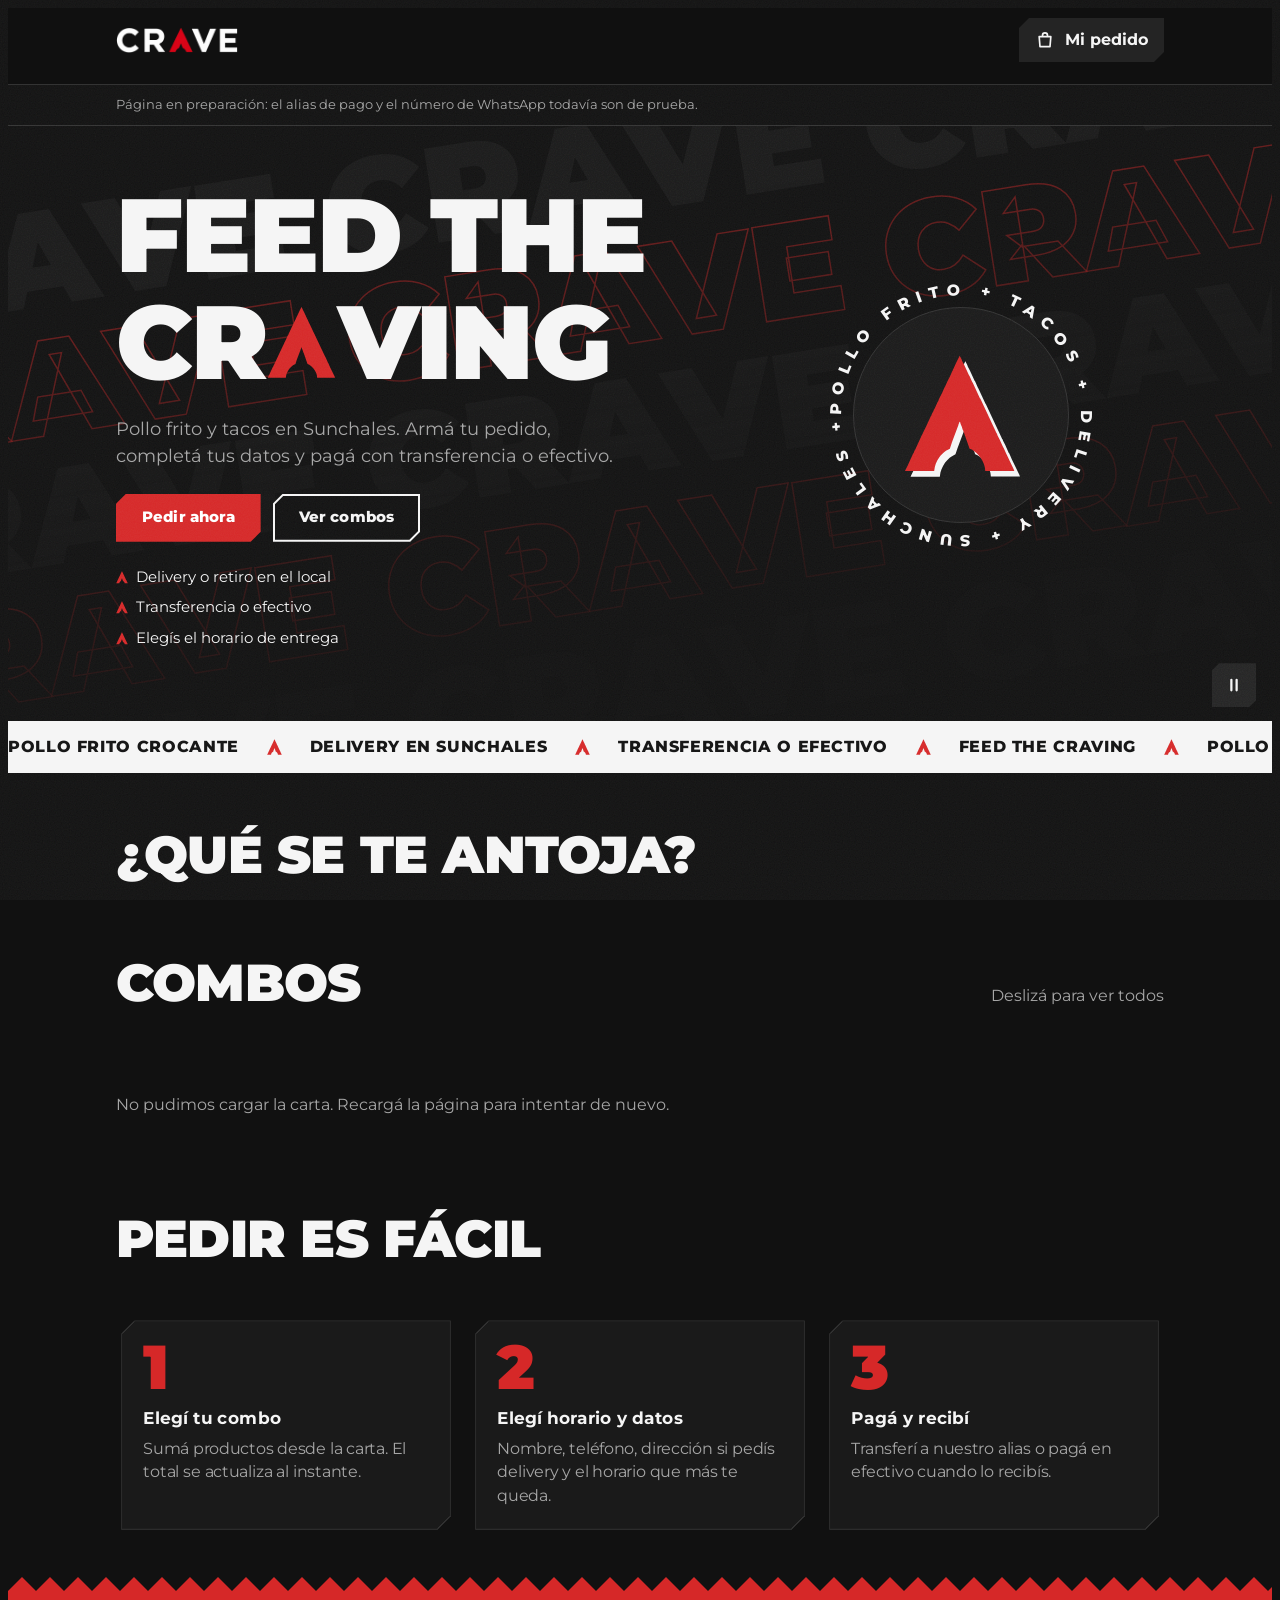
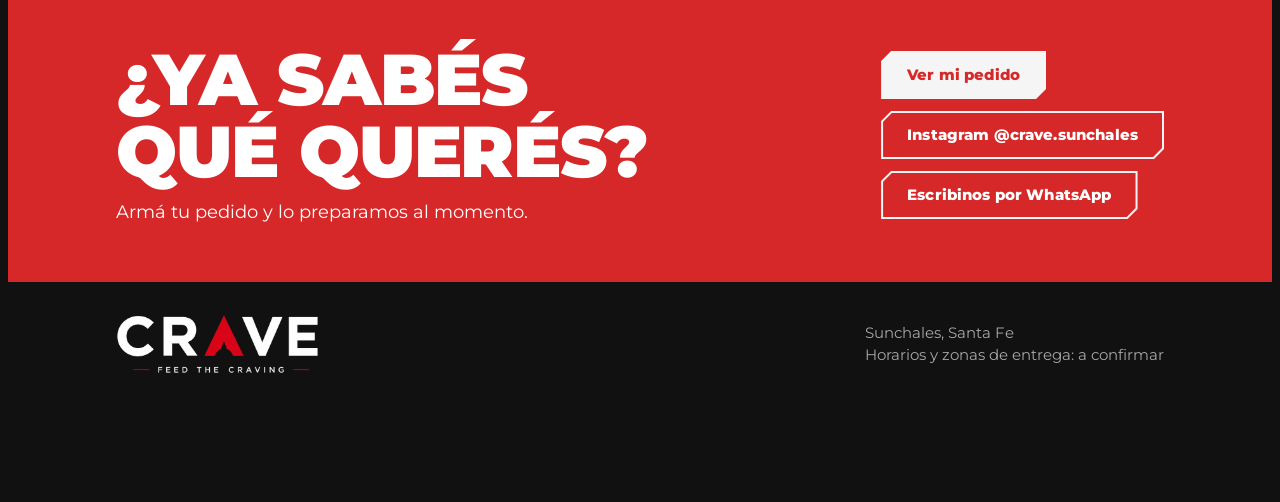
==== commit b82d6302: "Precios y oferta lanzamiento" ====
--- a/Crave/wwwroot/index.html
+++ b/Crave/wwwroot/index.html
@@ -4,7 +4,29 @@
   <meta charset="utf-8">
   <meta name="viewport" content="width=device-width, initial-scale=1, viewport-fit=cover">
   <title>CRAVE Pedidos</title>
+  <meta name="description" content="Pedí online pollo frito crujiente, combos y hamburguesas de pollo en Sunchales. Delivery y retiro.">
   <meta name="theme-color" content="#111111">
+
+  <!-- Íconos: el .ico lo usan los navegadores viejos, el .svg los modernos y el apple-touch-icon el iPhone al guardar la página en la pantalla de inicio -->
+  <link rel="icon" href="/favicon.ico" sizes="48x48">
+  <link rel="icon" href="/favicon.svg" type="image/svg+xml" sizes="any">
+  <link rel="apple-touch-icon" href="/apple-touch-icon.png">
+  <link rel="manifest" href="/site.webmanifest">
+
+  <!-- Vista previa al compartir el enlace (WhatsApp, Instagram, Facebook...).
+       Estas dos direcciones tienen que ser COMPLETAS. Cuando tengas dominio propio, cambialas acá (og:url y og:image). -->
+  <meta property="og:type" content="website">
+  <meta property="og:site_name" content="CRAVE">
+  <meta property="og:locale" content="es_AR">
+  <meta property="og:title" content="CRAVE | Pedí pollo frito online">
+  <meta property="og:description" content="Pollo frito crujiente, combos y hamburguesas. Delivery y retiro en Sunchales.">
+  <meta property="og:url" content="https://cravesunchales.onrender.com/">
+  <meta property="og:image" content="https://cravesunchales.onrender.com/img/og-crave.jpg">
+  <meta property="og:image:width" content="1200">
+  <meta property="og:image:height" content="630">
+  <meta property="og:image:alt" content="Balde de pollo crujiente de CRAVE. Pedí online, delivery y retiro.">
+  <meta name="twitter:card" content="summary_large_image">
+
   <link rel="preconnect" href="https://fonts.googleapis.com">
   <link rel="preconnect" href="https://fonts.gstatic.com" crossorigin>
   <link href="https://fonts.googleapis.com/css2?family=Montserrat:wght@400..900&display=swap" rel="stylesheet">
@@ -32,6 +54,7 @@
     <g id="f-papas"><g fill="currentColor"><rect x="15" y="9" width="8" height="32" rx="2.500" transform="rotate(-9 19 25)"/><rect x="24" y="5" width="8" height="34" rx="2.500" transform="rotate(-3 28 22)"/><rect x="33" y="7" width="8" height="33" rx="2.500" transform="rotate(5 37 23)"/><rect x="42" y="11" width="8" height="30" rx="2.500" transform="rotate(11 46 26)"/></g></g>
     <g id="f-gaseosa"><path d="M35 21 39 8h10" stroke="currentColor" stroke-width="4" fill="none" stroke-linecap="round" stroke-linejoin="round"/><rect x="14" y="19" width="36" height="7" rx="3.500" fill="currentColor"/><path d="M17 26h30l-4 32H21z" fill="currentColor"/></g>
     <g id="f-salsa"><path d="M19 30h26l-3.500 26h-19z" fill="currentColor"/><path d="M20 30c0-12 7-18 12-18s12 6 12 18z" fill="currentColor"/></g>
+    <g id="f-hamburguesa"><path d="M8 26c0-10 10-17 24-17s24 7 24 17z" fill="currentColor"/><rect x="6" y="38" width="52" height="7" rx="3.500" fill="currentColor"/><path d="M8 49h48c0 6-5 9-10 9H18c-5 0-10-3-10-9z" fill="currentColor"/></g>
   </defs>
 
   <symbol id="i-pollo" viewBox="0 0 64 64">
@@ -68,6 +91,11 @@
     <path d="M20 30c0-12 7-18 12-18s12 6 12 18z" fill="#d62828"/>
     <path d="M25 24c1-5 4-8 7-9" stroke="#f5f5f5" stroke-width="3" fill="none" stroke-linecap="round"/>
   </symbol>
+  <symbol id="i-hamburguesa" viewBox="0 0 64 64">
+    <use href="#f-hamburguesa" x="3" y="3" color="#d62828"/><use href="#f-hamburguesa" color="#f5f5f5"/>
+    <rect x="6" y="29" width="52" height="7" rx="3.500" fill="#d62828"/>
+    <path d="M20 17h.1M32 14h.1M44 17h.1" stroke="#111" stroke-width="3.500" stroke-linecap="round"/>
+  </symbol>
 </svg>
 
 <a class="saltar" href="#carta">Saltar a la carta</a>
@@ -90,7 +118,9 @@
 
 <main id="principal">
   <div class="contenedor">
-    <p class="nota-demo">Prototipo con datos de ejemplo. La carta, los precios, el alias de pago y el número de WhatsApp son de prueba.</p>
+    <!-- Cartel que aparece cuando el local está cerrado (lo llena app.js) -->
+    <p class="banner-cerrado" id="banner-cerrado" role="status" hidden></p>
+    <p class="nota-demo">Página en preparación: el alias de pago y el número de WhatsApp todavía son de prueba.</p>
   </div>
 
   <!-- PORTADA -->
@@ -107,6 +137,8 @@
           </span>
         </h1>
         <p class="lede">Pollo frito y tacos en Sunchales. Armá tu pedido, completá tus datos y pagá con transferencia o efectivo.</p>
+        <!-- Lo leen los lectores de pantalla cuando hay promo (el estallido del sello es solo visual). Lo llena app.js -->
+        <p class="sr" id="promo-portada" hidden></p>
         <div class="portada-botones">
           <a class="btn btn-rojo" href="#carta">Pedir ahora</a>
           <a class="btn btn-borde" href="#combos">Ver combos</a>
@@ -127,6 +159,8 @@
           <use href="#i-a" x="9" y="7" width="100" height="105.320" color="#f5f5f5"/>
           <use href="#i-a" x="4" y="2" width="100" height="105.320" color="#d62828"/>
         </svg>
+        <!-- Estallido "Hasta 22% OFF": se ve solo con los precios de lanzamiento prendidos (lo maneja app.js) -->
+        <span class="estallido estallido-portada" id="estallido-portada" aria-hidden="true" hidden><small>Hasta</small><b id="estallido-numero"></b><small>OFF</small></span>
       </div>
     </div>
   </section>
@@ -234,12 +268,12 @@
             <legend>Tus datos</legend>
             <div class="campo">
               <label for="f-nombre">Nombre y apellido</label>
-              <input id="f-nombre" name="nombre" type="text" autocomplete="name" placeholder="Ej.: Lucía Gómez…" aria-describedby="e-nombre">
+              <input id="f-nombre" name="nombre" type="text" maxlength="60" autocomplete="name" placeholder="Ej.: Lucía Gómez…" aria-describedby="e-nombre">
               <p class="error" id="e-nombre" hidden></p>
             </div>
             <div class="campo">
               <label for="f-telefono">Teléfono</label>
-              <input id="f-telefono" name="telefono" type="tel" inputmode="tel" autocomplete="tel" placeholder="Ej.: 3493 15 000000…" aria-describedby="e-telefono a-telefono">
+              <input id="f-telefono" name="telefono" type="tel" inputmode="tel" maxlength="25" autocomplete="tel" placeholder="Ej.: 3493 15 000000…" aria-describedby="e-telefono a-telefono">
               <p class="ayuda" id="a-telefono">Lo usamos solo para avisarte por tu pedido.</p>
               <p class="error" id="e-telefono" hidden></p>
             </div>
@@ -250,12 +284,12 @@
             <div class="fila-doble">
               <div class="campo">
                 <label for="f-calle">Calle y número</label>
-                <input id="f-calle" name="calle" type="text" autocomplete="address-line1" placeholder="Ej.: Bv. Ejemplo 1234…" aria-describedby="e-calle">
+                <input id="f-calle" name="calle" type="text" maxlength="80" autocomplete="address-line1" placeholder="Ej.: Bv. Ejemplo 1234…" aria-describedby="e-calle">
                 <p class="error" id="e-calle" hidden></p>
               </div>
               <div class="campo">
                 <label for="f-piso">Piso o depto <span class="opcional">(opcional)</span></label>
-                <input id="f-piso" name="piso" type="text" autocomplete="address-line2" placeholder="Ej.: 2°B…">
+                <input id="f-piso" name="piso" type="text" maxlength="30" autocomplete="address-line2" placeholder="Ej.: 2°B…">
               </div>
             </div>
             <div class="campo">
@@ -265,7 +299,7 @@
             </div>
             <div class="campo">
               <label for="f-ref">Referencias <span class="opcional">(opcional)</span></label>
-              <textarea id="f-ref" name="referencias" autocomplete="off" placeholder="Ej.: portón negro, el timbre no funciona…"></textarea>
+              <textarea id="f-ref" name="referencias" maxlength="200" autocomplete="off" placeholder="Ej.: portón negro, el timbre no funciona…"></textarea>
             </div>
           </fieldset>
 
@@ -302,7 +336,12 @@
 
           <div class="campo">
             <label for="f-notas">Aclaraciones del pedido <span class="opcional">(opcional)</span></label>
-            <textarea id="f-notas" name="notas" autocomplete="off" placeholder="Ej.: sin picante, salsas aparte…"></textarea>
+            <textarea id="f-notas" name="notas" maxlength="300" autocomplete="off" placeholder="Ej.: sin picante, salsas aparte…"></textarea>
+          </div>
+
+          <!-- Trampa para programas que llenan formularios solos: las personas no la ven ni la tocan, un programa sí la llena -->
+          <div class="trampa" aria-hidden="true">
+            <label>No completar este campo <input name="website" type="text" tabindex="-1" autocomplete="off"></label>
           </div>
         </form>
       </div>
@@ -317,6 +356,12 @@
     <button class="btn btn-rojo" type="submit" form="formulario" id="boton-confirmar">Confirmar pedido</button>
   </div>
 </aside>
+
+<!-- VENTANA PARA ELEGIR LAS GASEOSAS DE UN COMBO (se llena desde app.js) -->
+<dialog class="selector" id="selector" aria-labelledby="selector-titulo">
+  <div class="selector-caja" id="selector-caja"></div>
+  <div class="sr" id="selector-aviso" aria-live="polite"></div>
+</dialog>
 
 <script src="js/menu-demo.js"></script>
 <script src="js/app.js"></script>
--- a/Crave/wwwroot/css/estilos.css
+++ b/Crave/wwwroot/css/estilos.css
@@ -22,6 +22,15 @@
   --fuente-titulo: "Montserrat", "Helvetica Neue", Arial, sans-serif;
   --fuente-texto: "Montserrat", "Helvetica Neue", Arial, sans-serif;
 
+  /* FORMA: la página usa esquinas CORTADAS en diagonal, como la punta de la "A" del logo.
+     --corte es el tamaño del corte. Para volver todo CUADRADO poné  --corte: 0px;  y  --corte-chico: 0px;  --corte-mini: 0px; */
+  --corte: 14px;        /* tarjetas y ventanas */
+  --corte-chico: 10px;  /* botones y etiquetas */
+  --corte-mini: 7px;    /* controles chiquitos */
+
+  /* Estallido de historieta (16 puntas) para las etiquetas de descuento. Ver sección 13. */
+  --estallido: polygon(50.0% 0.0%, 57.6% 11.7%, 69.1% 3.8%, 71.7% 17.6%, 85.4% 14.6%, 82.4% 28.3%, 96.2% 30.9%, 88.3% 42.4%, 100.0% 50.0%, 88.3% 57.6%, 96.2% 69.1%, 82.4% 71.7%, 85.4% 85.4%, 71.7% 82.4%, 69.1% 96.2%, 57.6% 88.3%, 50.0% 100.0%, 42.4% 88.3%, 30.9% 96.2%, 28.3% 82.4%, 14.6% 85.4%, 17.6% 71.7%, 3.8% 69.1%, 11.7% 57.6%, 0.0% 50.0%, 11.7% 42.4%, 3.8% 30.9%, 17.6% 28.3%, 14.6% 14.6%, 28.3% 17.6%, 30.9% 3.8%, 42.4% 11.7%);
+
   --suave: cubic-bezier(.2, .8, .2, 1);   /* frena al final */
   --rebote: cubic-bezier(.3, 1.5, .5, 1); /* se pasa un poco y vuelve */
 
@@ -53,7 +62,7 @@
 :focus-visible { outline: 3px solid var(--texto); outline-offset: 3px; }
 
 .sr { position: absolute; width: 1px; height: 1px; overflow: hidden; clip: rect(0 0 0 0); white-space: nowrap; }
-.saltar { position: absolute; left: 16px; top: -64px; z-index: 100; background: var(--texto); color: var(--fondo); padding: 10px 14px; border-radius: 8px; }
+.saltar { position: absolute; left: 16px; top: -64px; z-index: 100; background: var(--texto); color: var(--fondo); padding: 10px 14px; }
 .saltar:focus { top: 8px; }
 
 .contenedor { width: min(100%, 1080px); margin-inline: auto; padding-inline: 16px; }
@@ -62,21 +71,61 @@
 .chev { display: inline-block; width: .665em; height: .7em; color: var(--rojo); flex: none; overflow: visible; }
 
 .icono { display: block; }
+
+/* ---- FORMA: el corte diagonal ----
+   Cada elemento de esta lista se recorta con clip-path: se cortan dos esquinas opuestas (arriba a la izquierda
+   y abajo a la derecha), como una etiqueta. El tamaño del corte sale de --c, que cada elemento define abajo.
+   Ojo: clip-path también recorta el contorno de foco (outline) que está AFUERA del elemento, por eso estos
+   elementos dibujan el foco ADENTRO (ver :focus-visible más abajo). */
+.btn, .boton-pedido, .pastilla, .insignia, .pausa, .antojo, .tarjeta, .mas, .cantidad, .chip-agotado,
+.pildora, .pildora-total, .cerrar, .copiar, .paso, .selector, .btn-borde::before {
+  clip-path: polygon(var(--c) 0, 100% 0, 100% calc(100% - var(--c)), calc(100% - var(--c)) 100%, 0 100%, 0 var(--c));
+}
+.btn, .boton-pedido, .pildora, .copiar { --c: var(--corte-chico); }
+.pastilla, .insignia, .pausa, .mas, .cantidad, .chip-agotado, .cerrar, .pildora-total { --c: var(--corte-mini); }
+.antojo, .tarjeta, .paso, .selector { --c: var(--corte); }
+
+/* Las cartas tienen borde; con el corte, el borde quedaría abierto en las diagonales.
+   Se cierra con dos rayitas (degradados duros en cada esquina cortada) del mismo color que el borde. */
+.tarjeta, .paso, .antojo, .selector {
+  --lc: var(--linea);   /* color del borde, para usar igual en el borde y en las rayas */
+  background-image:
+    linear-gradient(135deg, transparent 50%, var(--lc) 50%, var(--lc) calc(50% + 1.5px), transparent calc(50% + 1.5px)),
+    linear-gradient(135deg, transparent calc(50% - 1.5px), var(--lc) calc(50% - 1.5px), var(--lc) 50%, transparent 50%);
+  background-position: top left, bottom right;
+  background-size: var(--c) var(--c);
+  background-repeat: no-repeat;
+  background-origin: border-box;
+}
+
+/* Foco por teclado: adentro del botón (si fuera afuera, el recorte lo taparía) */
+:is(.btn, .boton-pedido, .pastilla, .mas, .cantidad button, .copiar, .cerrar, .pausa, .pildora, .antojo):focus-visible {
+  outline: 3px solid currentColor; outline-offset: -6px;
+}
 
 /* Botones */
 .btn {
   display: inline-flex; align-items: center; justify-content: center; gap: 8px;
-  min-height: 48px; padding: 12px 24px; border: 0; border-radius: 999px;
-  font-weight: 700; font-size: .9375rem; text-decoration: none; text-align: center;
+  min-height: 48px; padding: 12px 26px; border: 0; border-radius: 0;
+  font-weight: 800; font-size: .9375rem; letter-spacing: .01em; text-decoration: none; text-align: center;
   transition: transform .15s var(--suave), background-color .15s ease-out, color .15s ease-out;
 }
-.btn:active { transform: scale(.96); }
+.btn:active { transform: scale(.97); }
 .btn-rojo { background: var(--rojo); color: #fff; }
 .btn-rojo:hover { background: #e84a4a; }
-.btn-borde { background: transparent; color: var(--texto); box-shadow: inset 0 0 0 2px var(--texto); }
-.btn-borde:hover { background: var(--texto); color: var(--fondo); }
 .btn-blanco { background: var(--texto); color: var(--rojo); }
 .btn-blanco:hover { background: #fff; }
+
+/* Botón de contorno: con corte no se puede usar borde normal (el corte se lo comería).
+   Truco: el botón entero es blanco y adentro va un panel recortado un poco más chico (::before) que deja ver 2px blancos alrededor. */
+.btn-borde { position: relative; isolation: isolate; background: var(--texto); color: var(--texto); }
+.btn-borde::before {
+  content: ""; position: absolute; inset: 2px; z-index: -1; background: var(--relleno-btn, var(--fondo));
+  --c: calc(var(--corte-chico) - 1.2px);   /* el panel de adentro tiene el corte un poco menor para que el borde quede parejo */
+  transition: background-color .15s ease-out;
+}
+.btn-borde:hover { color: var(--fondo); }
+.btn-borde:hover::before { background: var(--texto); }
 
 /* Grano de tinta sobre toda la página (efecto serigrafía). Es una imagen fija, no se anima. */
 body::after {
@@ -97,15 +146,15 @@
 
 .boton-pedido {
   display: inline-flex; align-items: center; gap: 10px; min-height: 44px; padding: 8px 16px;
-  background: transparent; border: 1.5px solid var(--linea); border-radius: 999px; font-weight: 600;
-  transition: border-color .15s ease-out, transform .15s var(--suave);
-}
-.boton-pedido:hover { border-color: var(--texto); }
-.boton-pedido:active { transform: scale(.96); }
+  background: var(--tarjeta-2); border: 0; border-radius: 0; font-weight: 700;
+  transition: background-color .15s ease-out, transform .15s var(--suave);
+}
+.boton-pedido:hover { background: var(--linea); }
+.boton-pedido:active { transform: scale(.97); }
 .boton-pedido .icono { width: 20px; height: 20px; }
 .insignia {
   display: inline-grid; place-items: center; min-width: 24px; height: 24px; padding-inline: 7px;
-  background: var(--rojo); color: #fff; border-radius: 999px; font-size: .8125rem; font-weight: 700;
+  background: var(--rojo); color: #fff; font-size: .8125rem; font-weight: 800;
   font-variant-numeric: tabular-nums;
 }
 .insignia[hidden] { display: none; }
@@ -114,11 +163,11 @@
 .pastillas::-webkit-scrollbar { display: none; }
 .pastilla {
   flex: none; display: inline-flex; align-items: center; min-height: 40px; padding: 8px 18px;
-  border: 1.5px solid var(--linea); border-radius: 999px; color: var(--apagado); font-weight: 500; text-decoration: none;
-  transition: background-color .2s ease-out, color .2s ease-out, border-color .2s ease-out;
-}
-.pastilla:hover { color: var(--texto); border-color: var(--apagado); }
-.pastilla[aria-current="true"] { background: var(--texto); color: var(--fondo); border-color: var(--texto); }
+  background: var(--tarjeta-2); border: 0; border-radius: 0; color: var(--apagado); font-weight: 600; text-decoration: none;
+  transition: background-color .2s ease-out, color .2s ease-out;
+}
+.pastilla:hover { color: var(--texto); background: var(--linea); }
+.pastilla[aria-current="true"] { background: var(--texto); color: var(--fondo); }
 
 .nota-demo { padding-block: 10px; color: var(--apagado); font-size: .8125rem; }
 
@@ -149,10 +198,10 @@
 /* Botón para frenar las animaciones que se mueven solas */
 .pausa {
   position: absolute; right: 16px; bottom: 14px; z-index: 2; display: grid; place-items: center; width: 44px; height: 44px;
-  background: rgba(17, 17, 17, .85); border: 1.5px solid var(--linea); border-radius: 50%;
-  transition: border-color .15s ease-out;
-}
-.pausa:hover { border-color: var(--texto); }
+  background: var(--tarjeta-2); border: 0; border-radius: 0;
+  transition: background-color .15s ease-out;
+}
+.pausa:hover { background: var(--linea); }
 .pausa .icono { width: 18px; height: 18px; }
 .pausado .fila, .pausado .anillo, .pausado .cinta-pista { animation-play-state: paused; }
 
@@ -209,11 +258,11 @@
 .antojos { display: grid; grid-template-columns: 1fr; gap: 12px; margin-top: 20px; }
 .antojo {
   display: flex; align-items: center; gap: 16px; padding: 16px 20px 16px 16px;
-  background: var(--tarjeta); border: 1.5px solid var(--linea); border-radius: 24px;
+  background-color: var(--tarjeta); border: 0; border-radius: 0; box-shadow: inset 0 0 0 1.5px var(--linea);
   color: var(--texto); text-decoration: none;
-  transition: transform .25s var(--suave), border-color .2s ease-out;
-}
-.antojo:hover { transform: translateY(-4px); border-color: var(--texto); }
+  transition: transform .25s var(--suave), box-shadow .2s ease-out;
+}
+.antojo:hover { transform: translateY(-4px); box-shadow: inset 0 0 0 1.5px var(--linea), inset 5px 0 0 var(--rojo); }
 .antojo .icono { width: 72px; height: 72px; flex: none; transition: transform .4s var(--rebote); }
 .antojo:hover .icono { transform: rotate(-9deg) scale(1.1); }
 .antojo b {
@@ -243,11 +292,11 @@
 .reveal.visto { transform: none; transition-delay: var(--retraso, 0ms); }
 
 .tarjeta {
-  display: flex; flex-direction: column; background: var(--tarjeta); border: 1.5px solid var(--linea);
-  border-radius: 22px; overflow: hidden;
-  transition: transform .3s var(--suave), border-color .2s ease-out;
-}
-.tarjeta:hover { transform: translateY(-5px); border-color: var(--linea-fuerte); }
+  display: flex; flex-direction: column; background-color: var(--tarjeta); border: 1.5px solid var(--lc);
+  border-radius: 0; overflow: hidden;
+  transition: transform .3s var(--suave), box-shadow .2s ease-out;
+}
+.tarjeta:hover { --lc: var(--linea-fuerte); transform: translateY(-5px); box-shadow: inset 0 -5px 0 var(--rojo); }
 
 .arte {
   position: relative; aspect-ratio: 4 / 3; display: grid; place-items: center; overflow: hidden;
@@ -259,9 +308,11 @@
 .arte .foto { width: 100%; height: 100%; object-fit: cover; transition: transform .6s var(--suave); }
 .tarjeta:hover .arte .foto { transform: scale(1.06); }
 
+/* Etiqueta tipo globo de historieta: rectángulo blanco con un "pinchito" abajo a la izquierda */
 .etiqueta {
-  position: absolute; left: 10px; top: 10px; padding: 4px 12px; border-radius: 999px;
-  background: var(--texto); color: var(--fondo); font-size: .75rem; font-weight: 800; text-transform: uppercase; letter-spacing: .04em;
+  position: absolute; left: 10px; top: 10px; padding: 5px 12px 13px;
+  background: var(--texto); color: var(--fondo); font-size: .75rem; font-weight: 900; text-transform: uppercase; letter-spacing: .04em; line-height: 1.2;
+  clip-path: polygon(0 0, 100% 0, 100% calc(100% - 8px), 26px calc(100% - 8px), 8px 100%, 13px calc(100% - 8px), 0 calc(100% - 8px));
 }
 
 .cuerpo-tarjeta { display: flex; flex-direction: column; gap: 6px; flex: 1; padding: 14px 14px 16px; }
@@ -274,28 +325,28 @@
 .precio { font-family: var(--fuente-titulo); font-weight: 800; font-size: 1.125rem; font-variant-numeric: tabular-nums; white-space: nowrap; }
 
 .mas {
-  display: grid; place-items: center; width: 44px; height: 44px; border: 0; border-radius: 50%;
+  display: grid; place-items: center; width: 44px; height: 44px; border: 0; border-radius: 0;
   background: var(--rojo); color: #fff;
   transition: transform .3s var(--rebote), background-color .15s ease-out;
 }
-.mas:hover { background: #e84a4a; transform: rotate(90deg) scale(1.08); }
-.mas:active { transform: scale(.9); }
+.mas:hover { background: #e84a4a; transform: scale(1.08); }
+.mas:active { transform: scale(.92); }
 .mas .icono { width: 20px; height: 20px; }
 
-.cantidad { display: inline-flex; align-items: center; background: var(--fondo); border: 1.5px solid var(--linea); border-radius: 999px; }
-.cantidad button { display: grid; place-items: center; width: 42px; height: 42px; background: transparent; border: 0; border-radius: 50%; }
-.cantidad button:hover { background: var(--tarjeta-2); }
+.cantidad { display: inline-flex; align-items: center; background: var(--tarjeta-2); border: 0; border-radius: 0; }
+.cantidad button { display: grid; place-items: center; width: 42px; height: 42px; background: transparent; border: 0; border-radius: 0; }
+.cantidad button:hover { background: var(--linea); }
 .cantidad button:active { transform: scale(.88); }
 .cantidad .icono { width: 18px; height: 18px; }
 .cantidad output { min-width: 24px; text-align: center; font-weight: 700; font-variant-numeric: tabular-nums; }
 
-.chip-agotado { padding: 6px 12px; border: 1.5px solid var(--linea); border-radius: 999px; color: var(--apagado); font-size: .875rem; }
+.chip-agotado { padding: 6px 12px; background: var(--tarjeta-2); border: 0; border-radius: 0; color: var(--apagado); font-size: .875rem; font-weight: 600; }
 .agotado .arte { filter: grayscale(1); opacity: .55; }
 .agotado .nombre, .agotado .precio { color: var(--apagado); }
 
 /* ---------- 8. PASOS Y BANDA FINAL ---------- */
 .pasos { display: grid; grid-template-columns: 1fr; gap: 14px; margin-top: 24px; }
-.paso { padding: 22px; background: var(--tarjeta); border: 1.5px solid var(--linea); border-radius: 24px; }
+.paso { padding: 22px; background-color: var(--tarjeta); border: 1.5px solid var(--lc); border-radius: 0; }
 .paso-numero { font-family: var(--fuente-titulo); font-weight: 900; font-size: 4rem; line-height: .8; color: var(--rojo); }
 .paso h3 { margin-top: 14px; font-size: 1.125rem; font-weight: 700; }
 .paso p { margin-top: 6px; color: var(--apagado); max-width: 36ch; }
@@ -312,8 +363,8 @@
 .banda p { margin-top: 12px; font-size: 1.125rem; max-width: 40ch; }
 .banda-botones { display: flex; flex-direction: column; align-items: flex-start; gap: 12px; }   /* un botón debajo del otro */
 .banda-botones .btn { white-space: nowrap; }
-.banda .btn-borde { box-shadow: inset 0 0 0 2px #fff; color: #fff; }
-.banda .btn-borde:hover { background: #fff; color: var(--rojo); }
+.banda .btn-borde { --relleno-btn: var(--rojo); color: #fff; }
+.banda .btn-borde:hover { color: var(--rojo); }
 @media (min-width: 860px) { .banda-contenido { flex-direction: row; align-items: center; justify-content: space-between; } }
 
 .pie { padding-block: 32px 24px; }
@@ -327,16 +378,17 @@
 .pildora {
   position: fixed; left: 50%; bottom: calc(14px + env(safe-area-inset-bottom, 0px)); z-index: 30;
   width: min(calc(100% - 32px), 420px); display: flex; align-items: center; justify-content: space-between; gap: 16px;
-  padding: 8px 8px 8px 24px; border: 0; border-radius: 999px; background: var(--texto); color: var(--fondo);
-  font-weight: 700; box-shadow: 0 12px 32px rgba(0, 0, 0, .6);
+  padding: 8px 8px 8px 24px; border: 0; border-radius: 0; background: var(--texto); color: var(--fondo);
+  font-weight: 800;
   transform: translate(-50%, 160%); visibility: hidden;
   transition: transform .5s var(--rebote), visibility 0s .5s;
 }
 .pildora.visible { transform: translate(-50%, 0); visibility: visible; transition: transform .5s var(--rebote), visibility 0s; }
-.pildora-total { padding: 12px 18px; border-radius: 999px; background: var(--rojo); color: #fff; font-variant-numeric: tabular-nums; }
+.pildora-total { padding: 12px 18px; border-radius: 0; background: var(--rojo); color: #fff; font-variant-numeric: tabular-nums; }
 @media (min-width: 720px) { .pildora { display: none; } }
 
-.punto-volador { position: fixed; z-index: 60; width: 18px; height: 18px; border-radius: 50%; background: var(--rojo); pointer-events: none; }
+/* El puntito que vuela al carrito es un triángulo: la "A" de la marca */
+.punto-volador { position: fixed; z-index: 60; width: 20px; height: 20px; background: var(--rojo); clip-path: polygon(50% 0, 100% 100%, 0 100%); pointer-events: none; }
 
 /* ---------- 10. CAJÓN DEL PEDIDO Y FORMULARIO ---------- */
 .velo { position: fixed; inset: 0; z-index: 40; background: rgba(0, 0, 0, .65); opacity: 0; transition: opacity .25s ease-out; }
@@ -349,8 +401,8 @@
 .cajon.abierto { transform: none; }
 .cajon-cabeza { display: flex; align-items: center; justify-content: space-between; gap: 12px; padding: calc(14px + env(safe-area-inset-top, 0px)) 16px 14px; border-bottom: 1px solid var(--linea); }
 .cajon-cabeza h2 { font-family: var(--fuente-titulo); font-weight: 900; text-transform: uppercase; font-size: 1.375rem; line-height: 1; }
-.cerrar { display: grid; place-items: center; width: 44px; height: 44px; background: transparent; border: 1.5px solid var(--linea); border-radius: 50%; }
-.cerrar:hover { border-color: var(--texto); }
+.cerrar { display: grid; place-items: center; width: 44px; height: 44px; background: var(--tarjeta-2); border: 0; border-radius: 0; }
+.cerrar:hover { background: var(--linea); }
 .cerrar .icono { width: 18px; height: 18px; }
 .cajon-cuerpo { position: relative; flex: 1; overflow-y: auto; overscroll-behavior: contain; padding: 16px; }
 .cajon-pie { display: grid; gap: 12px; padding: 14px 16px calc(14px + env(safe-area-inset-bottom, 0px)); border-top: 1px solid var(--linea); background: var(--tarjeta); }
@@ -379,7 +431,7 @@
 .campo label { font-size: .875rem; font-weight: 500; }
 .opcional { color: var(--apagado); font-weight: 400; }
 input[type=text], input[type=tel], input[type=time], select, textarea {
-  width: 100%; min-height: 48px; padding: 12px 14px; background: var(--fondo); border: 1.5px solid var(--linea); border-radius: 14px; font-size: 1rem;
+  width: 100%; min-height: 48px; padding: 12px 14px; background: var(--fondo); border: 1.5px solid var(--linea); border-radius: 0; font-size: 1rem;
   transition: border-color .15s ease-out;
 }
 textarea { min-height: 80px; resize: vertical; }
@@ -388,7 +440,7 @@
 [aria-invalid="true"] { border-color: var(--error); }
 .error { color: var(--error); font-size: .875rem; }
 .ayuda { color: var(--apagado); font-size: .875rem; }
-.errores-servidor { padding: 12px 14px; border: 1.5px solid var(--error); border-radius: 14px; color: var(--error); }
+.errores-servidor { padding: 12px 14px; border: 1.5px solid var(--error); border-radius: 0; color: var(--error); }
 .errores-servidor ul { list-style: disc; padding-left: 18px; }
 .fila-doble { display: grid; grid-template-columns: minmax(0, 1.5fr) minmax(0, 1fr); gap: 12px; }
 @media (max-width: 420px) { .fila-doble { grid-template-columns: 1fr; } }
@@ -397,7 +449,7 @@
 @media (max-width: 420px) { .opciones { grid-template-columns: 1fr; } }
 .opcion {
   display: flex; align-items: flex-start; gap: 10px; padding: 14px; background: var(--fondo);
-  border: 1.5px solid var(--linea); border-radius: 16px; cursor: pointer;
+  border: 1.5px solid var(--linea); border-radius: 0; cursor: pointer;
   transition: border-color .15s ease-out, background-color .15s ease-out;
 }
 .opcion:hover { border-color: var(--linea-fuerte); }
@@ -407,16 +459,16 @@
 .opcion span { display: grid; min-width: 0; }
 .opcion small { color: var(--apagado); }
 
-.caja-pago { display: grid; gap: 10px; padding: 16px; background: var(--fondo); border: 1.5px dashed var(--linea-fuerte); border-radius: 16px; }
+.caja-pago { display: grid; gap: 10px; padding: 16px; background: var(--fondo); border: 1.5px dashed var(--linea-fuerte); border-radius: 0; }
 .caja-pago dl { display: grid; grid-template-columns: auto 1fr; gap: 4px 14px; margin: 0; }
 .caja-pago dt { color: var(--apagado); }
 .caja-pago dd { margin: 0; font-weight: 600; overflow-wrap: anywhere; }
-.copiar { justify-self: start; min-height: 40px; padding: 8px 16px; background: transparent; border: 1.5px solid var(--linea); border-radius: 999px; font-weight: 700; }
-.copiar:hover { border-color: var(--texto); }
+.copiar { justify-self: start; min-height: 40px; padding: 8px 16px; background: var(--tarjeta-2); border: 0; border-radius: 0; font-weight: 700; }
+.copiar:hover { background: var(--linea); }
 
 /* Horarios: botones de elección con cupo (cada uno es un radio escondido dentro de un label) */
 .franjas { display: grid; grid-template-columns: repeat(3, minmax(0, 1fr)); gap: 8px; }
-.franja { position: relative; display: grid; gap: 2px; justify-items: center; padding: 10px 4px; min-height: 58px; background: var(--fondo); border: 1.5px solid var(--linea); border-radius: 14px; cursor: pointer; text-align: center;
+.franja { position: relative; display: grid; gap: 2px; justify-items: center; padding: 10px 4px; min-height: 58px; background: var(--fondo); border: 1.5px solid var(--linea); border-radius: 0; cursor: pointer; text-align: center;
   transition: border-color .15s ease-out, background-color .15s ease-out, transform .15s var(--suave); }
 .franja input { position: absolute; opacity: 0; inset: 0; margin: 0; cursor: inherit; }
 .franja b { font-size: 1.0625rem; font-weight: 800; font-variant-numeric: tabular-nums; }
@@ -430,7 +482,10 @@
 .franja.completa { cursor: not-allowed; opacity: .45; }
 .franja.completa b { text-decoration: line-through; }
 .franja.completa:hover { border-color: var(--linea); }
-.aviso-franjas { padding: 12px 14px; border: 1.5px solid var(--linea); border-radius: 14px; color: var(--apagado); font-size: .9375rem; }
+/* Campo trampa del antispam: fuera de la pantalla (no con display:none, porque algunos programas lo detectan) */
+.trampa { position: absolute; left: -9999px; width: 1px; height: 1px; overflow: hidden; }
+.banner-cerrado { margin: 12px 0; padding: 12px 14px; border: 1.5px solid var(--rojo); border-radius: 0; background: rgba(214, 40, 40, .12); font-weight: 700; font-size: .9375rem; }
+.aviso-franjas { padding: 12px 14px; border: 1.5px solid var(--linea); border-radius: 0; color: var(--apagado); font-size: .9375rem; }
 .aviso-franjas button { margin-top: 8px; }
 @media (min-width: 420px) { .franjas { grid-template-columns: repeat(4, minmax(0, 1fr)); } }
 
@@ -438,7 +493,7 @@
 .final { position: relative; }
 .final h3 { margin-top: 14px; font-family: var(--fuente-titulo); font-weight: 900; text-transform: uppercase; font-size: 1.875rem; line-height: 1; text-wrap: balance; }
 .final .pila { display: grid; gap: 12px; margin-top: 18px; }
-.aviso-final { padding: 14px 16px; border: 1.5px solid var(--linea); border-radius: 16px; color: var(--apagado); font-size: .9375rem; }
+.aviso-final { padding: 14px 16px; border: 1.5px solid var(--linea); border-radius: 0; color: var(--apagado); font-size: .9375rem; }
 
 .tilde { width: 88px; height: 88px; }
 .tilde circle { fill: none; stroke: var(--rojo); stroke-width: 4; stroke-dasharray: 227; stroke-dashoffset: 227; animation: trazo .7s .1s ease-out forwards; }
@@ -451,11 +506,92 @@
   transform: rotate(var(--r)); animation: caer 2s var(--d) cubic-bezier(.3, .5, .6, 1) forwards;
 }
 
+/* ---------- 11b. VENTANA DE GASEOSAS ---------- */
+/* El <dialog> no tiene relleno: así un toque en el fondo oscuro es un toque en el <dialog> mismo y la cerramos. */
+.selector {
+  width: min(calc(100% - 32px), 420px); max-height: calc(100dvh - 32px); padding: 0; overflow: hidden;
+  background-color: var(--tarjeta); color: var(--texto); border: 1.5px solid var(--lc); border-radius: 0;
+}
+.selector::backdrop { background: rgba(0, 0, 0, .7); }
+.selector-caja { display: grid; gap: 14px; max-height: calc(100dvh - 32px); overflow-y: auto; padding: 20px 18px 18px; }
+.selector h3 { font-family: var(--fuente-titulo); font-weight: 900; text-transform: uppercase; font-size: 1.375rem; line-height: 1.05; }
+.sabores li { display: flex; align-items: center; justify-content: space-between; gap: 12px; padding: 8px 0; border-bottom: 1px solid var(--linea); }
+.sabores li:last-child { border-bottom: 0; }
+.sabor-nombre { font-weight: 600; }
+.contador-sabores { color: var(--apagado); font-weight: 600; font-variant-numeric: tabular-nums; }
+.selector-botones { display: grid; grid-template-columns: 1fr 1fr; gap: 10px; }
+.selector .btn[disabled] { opacity: .45; cursor: not-allowed; }
+.cantidad button[disabled] { opacity: .35; cursor: not-allowed; }
+
+/* Botones "Cambiar gaseosas" y "Quitar" debajo de cada combo en el cajón */
+.acciones-linea { display: flex; flex-wrap: wrap; gap: 8px; }
+.lineas-pedido .acciones-linea { grid-column: 1 / -1; }
+
+/* ---------- 13. PROMO DE LANZAMIENTO ----------
+   Todo esto aparece solo cuando los precios de lanzamiento están prendidos desde el panel
+   (app.js recibe precioAntes en cada producto). Con la promo apagada, la página queda como siempre. */
+
+/* Estallido rojo con una copia blanca corrida atrás: el mismo efecto de "dos tintas" de los dibujos y del sello.
+   El rojo y el blanco son dos pseudo-elementos recortados con la forma de --estallido; el texto va encima. */
+.estallido {
+  position: absolute; z-index: 1; isolation: isolate; display: grid; place-content: center; justify-items: center;
+  aspect-ratio: 1; color: #fff; text-align: center; line-height: .92; pointer-events: none;
+  font-family: var(--fuente-titulo); font-weight: 900; text-transform: uppercase;
+}
+.estallido::before, .estallido::after { content: ""; position: absolute; inset: 0; z-index: -1; clip-path: var(--estallido); }
+.estallido::before { background: var(--texto); transform: translate(3px, 3px); }   /* la copia blanca, corrida */
+.estallido::after { background: var(--rojo); }
+.estallido b { font-weight: 900; letter-spacing: -.03em; font-variant-numeric: tabular-nums; }
+.estallido small { font-weight: 900; letter-spacing: .08em; }
+
+/* En la tarjeta: esquina de arriba a la derecha (la etiqueta "Para 2" queda a la izquierda) */
+.oferta { top: 6px; right: 6px; width: 62px; transform: rotate(-12deg); transition: transform .3s var(--rebote); }
+.oferta b { font-size: 1.0625rem; }
+.oferta small { font-size: .5625rem; margin-top: 1px; }
+.tarjeta:hover .oferta { transform: rotate(0deg) scale(1.08); }
+
+/* En el sello de la portada: "Hasta 22% OFF", pegado arriba a la derecha como un sticker */
+.estallido-portada {
+  top: -2%; right: -4%; width: 38%; font-size: clamp(.6875rem, 3vw, .9375rem);
+  transform: rotate(12deg); animation: estallar .55s 1.15s var(--rebote) backwards;
+}
+.estallido-portada b { font-size: 2.05em; }
+.estallido-portada small { font-size: .8em; }
+.estallido-portada::before { transform: translate(4px, 4px); }
+
+/* Precio de antes tachado (raya roja) arriba del precio de hoy */
+.precios { display: grid; line-height: 1.1; }
+.precio-antes {
+  color: var(--apagado); font-size: .8125rem; font-weight: 600; font-variant-numeric: tabular-nums; white-space: nowrap;
+  text-decoration-line: line-through; text-decoration-color: var(--rojo); text-decoration-thickness: 2px;
+}
+.lineas-pedido .sub .precio-antes { font-size: inherit; }
+
+/* Frases de la promo en la cinta blanca */
+.cinta .cinta-promo { color: var(--rojo); }
+
+/* Nota debajo del total del cajón: cuánto se ahorra (es informativa, ya está descontado) */
+.ahorro { padding-top: 4px; color: var(--texto); font-size: .9375rem; }
+.ahorro b { font-weight: 800; white-space: nowrap; }
+
+/* ---------- 14. PRÓXIMAMENTE (los tacos) ----------
+   Franja gris cruzada sobre la imagen. El producto se ve pero no tiene botón para agregarlo. */
+.proximamente .arte > .icono, .proximamente .arte > .foto { filter: grayscale(1); opacity: .45; }
+.proximamente .nombre { color: var(--apagado); }
+.franja-pronto {
+  position: absolute; left: -15%; right: -15%; top: 50%; z-index: 1;
+  padding: 7px 0; background: var(--linea-fuerte); color: var(--texto); text-align: center;
+  font-family: var(--fuente-titulo); font-weight: 900; font-size: .8125rem; letter-spacing: .16em; text-transform: uppercase;
+  transform: translateY(-50%) rotate(-8deg); box-shadow: 0 0 0 2px var(--tarjeta);
+}
+.precio-pronto { color: var(--apagado); font-weight: 700; font-size: .9375rem; }
+
 /* ---------- ANIMACIONES ---------- */
 @keyframes deslizar { to { transform: translateX(-50%); } }
 @keyframes girar { to { transform: rotate(360deg); } }
 @keyframes subir { from { transform: translateY(105%); } }
 @keyframes aparecer { from { transform: scale(.55) rotate(-25deg); } }
+@keyframes estallar { from { transform: scale(0) rotate(-40deg); } }
 @keyframes trazo { to { stroke-dashoffset: 0; } }
 @keyframes caer { to { transform: translateY(620px) rotate(calc(var(--r) + 420deg)); opacity: 0; } }
 
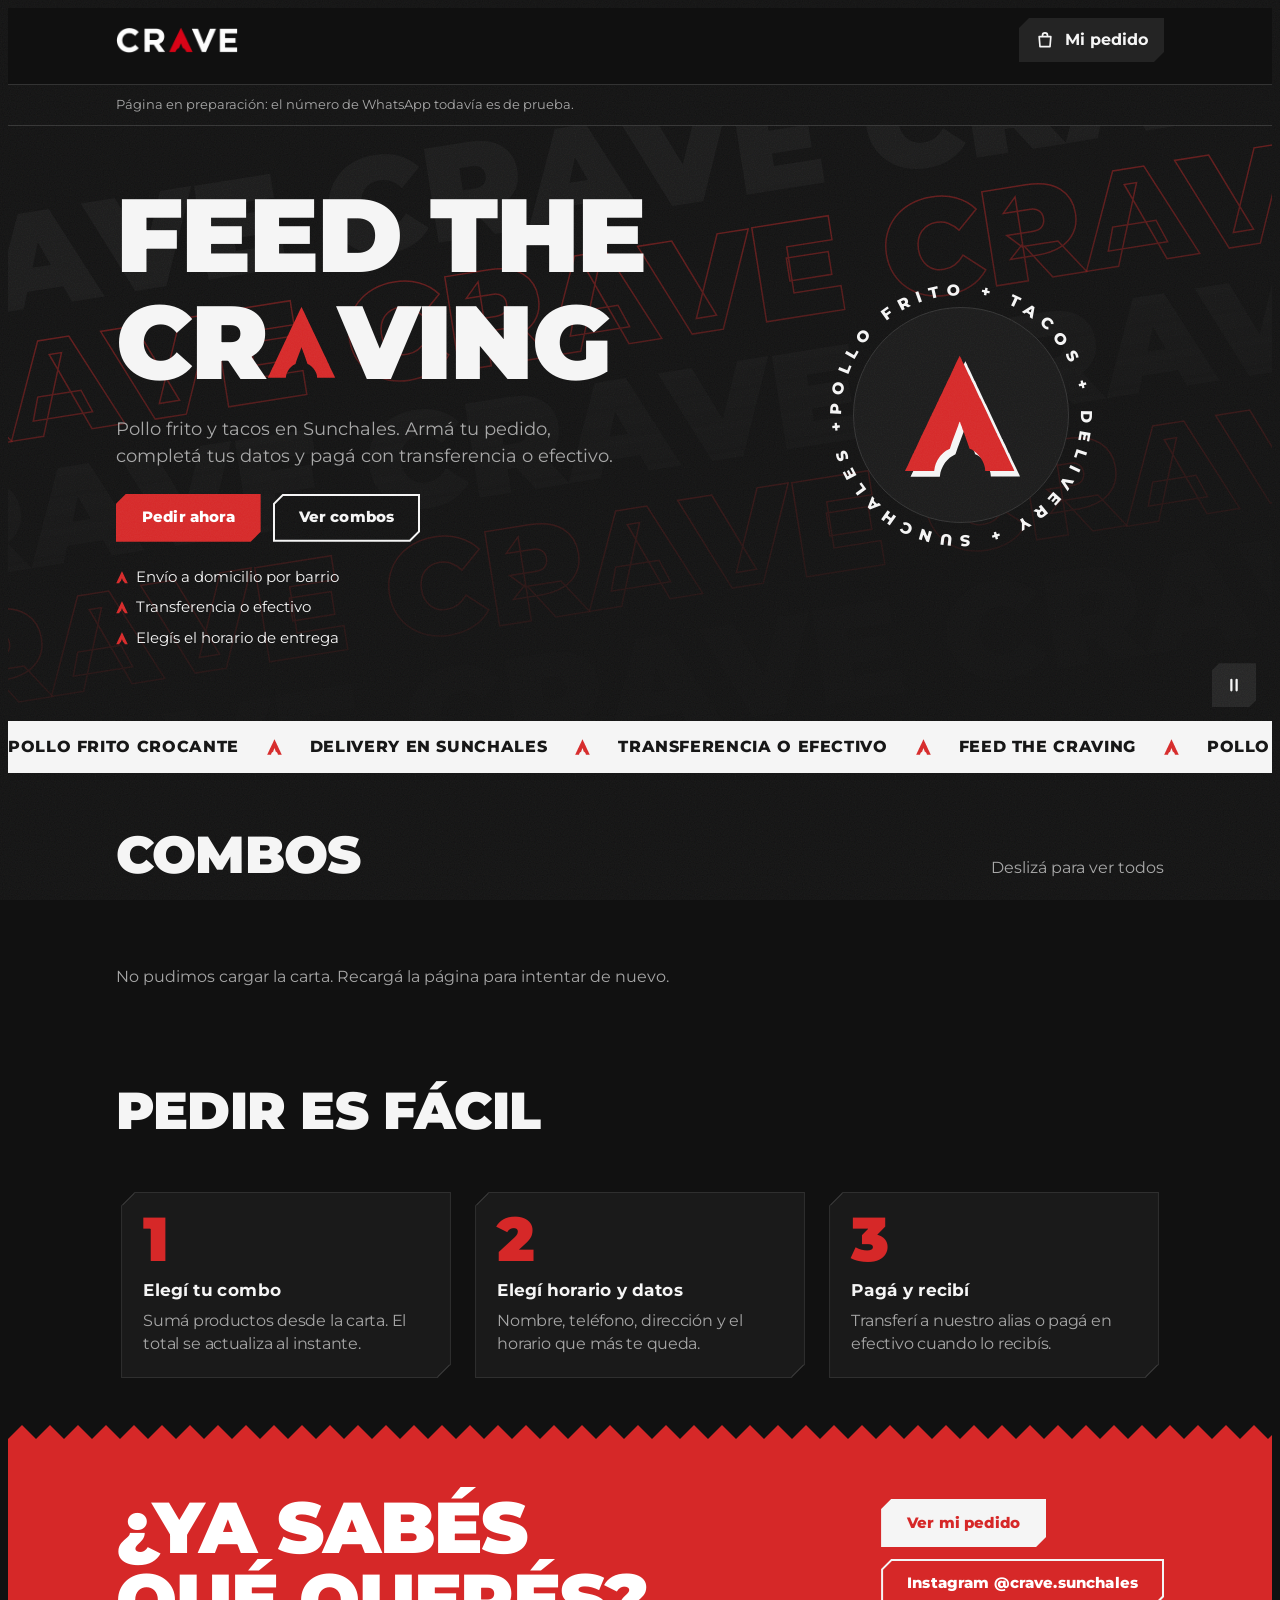
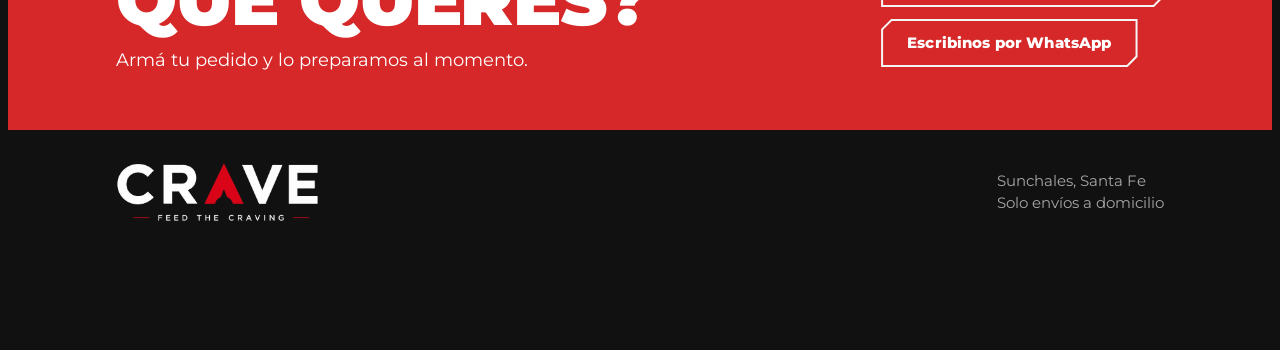
==== commit 153d6a37: "Zonas envío y pagos" ====
--- a/Crave/wwwroot/index.html
+++ b/Crave/wwwroot/index.html
@@ -4,7 +4,7 @@
   <meta charset="utf-8">
   <meta name="viewport" content="width=device-width, initial-scale=1, viewport-fit=cover">
   <title>CRAVE Pedidos</title>
-  <meta name="description" content="Pedí online pollo frito crujiente, combos y hamburguesas de pollo en Sunchales. Delivery y retiro.">
+  <meta name="description" content="Pedí online pollo frito crujiente, combos y hamburguesas de pollo en Sunchales, con envío a domicilio.">
   <meta name="theme-color" content="#111111">
 
   <!-- Íconos: el .ico lo usan los navegadores viejos, el .svg los modernos y el apple-touch-icon el iPhone al guardar la página en la pantalla de inicio -->
@@ -19,12 +19,12 @@
   <meta property="og:site_name" content="CRAVE">
   <meta property="og:locale" content="es_AR">
   <meta property="og:title" content="CRAVE | Pedí pollo frito online">
-  <meta property="og:description" content="Pollo frito crujiente, combos y hamburguesas. Delivery y retiro en Sunchales.">
+  <meta property="og:description" content="Pollo frito crujiente, combos y hamburguesas. Delivery en Sunchales.">
   <meta property="og:url" content="https://cravesunchales.onrender.com/">
   <meta property="og:image" content="https://cravesunchales.onrender.com/img/og-crave.jpg">
   <meta property="og:image:width" content="1200">
   <meta property="og:image:height" content="630">
-  <meta property="og:image:alt" content="Balde de pollo crujiente de CRAVE. Pedí online, delivery y retiro.">
+  <meta property="og:image:alt" content="Balde de pollo crujiente de CRAVE. Pedí online con delivery.">
   <meta name="twitter:card" content="summary_large_image">
 
   <link rel="preconnect" href="https://fonts.googleapis.com">
@@ -120,7 +120,7 @@
   <div class="contenedor">
     <!-- Cartel que aparece cuando el local está cerrado (lo llena app.js) -->
     <p class="banner-cerrado" id="banner-cerrado" role="status" hidden></p>
-    <p class="nota-demo">Página en preparación: el alias de pago y el número de WhatsApp todavía son de prueba.</p>
+    <p class="nota-demo">Página en preparación: el número de WhatsApp todavía es de prueba.</p>
   </div>
 
   <!-- PORTADA -->
@@ -144,7 +144,7 @@
           <a class="btn btn-borde" href="#combos">Ver combos</a>
         </div>
         <ul class="datos">
-          <li><svg class="chev" aria-hidden="true"><use href="#i-a"/></svg>Delivery o retiro en el local</li>
+          <li><svg class="chev" aria-hidden="true"><use href="#i-a"/></svg>Envío a domicilio por barrio</li>
           <li><svg class="chev" aria-hidden="true"><use href="#i-a"/></svg>Transferencia o efectivo</li>
           <li><svg class="chev" aria-hidden="true"><use href="#i-a"/></svg>Elegís el horario de entrega</li>
         </ul>
@@ -169,12 +169,6 @@
   <div class="cinta" aria-hidden="true"><div class="cinta-pista" id="cinta"></div></div>
 
   <div class="contenedor">
-    <!-- QUÉ SE TE ANTOJA -->
-    <section class="seccion" aria-labelledby="titulo-antojo">
-      <h2 class="titulo" id="titulo-antojo">¿Qué se te antoja?</h2>
-      <div class="antojos" id="antojos"></div>
-    </section>
-
     <!-- COMBOS -->
     <section class="seccion" id="combos" data-cat="combos" aria-labelledby="titulo-combos">
       <div class="titulo-fila">
@@ -193,7 +187,7 @@
       <h2 class="titulo" id="titulo-pasos">Pedir es fácil</h2>
       <ol class="pasos">
         <li class="paso reveal"><div class="paso-numero" aria-hidden="true">1</div><h3>Elegí tu combo</h3><p>Sumá productos desde la carta. El total se actualiza al instante.</p></li>
-        <li class="paso reveal"><div class="paso-numero" aria-hidden="true">2</div><h3>Elegí horario y datos</h3><p>Nombre, teléfono, dirección si pedís delivery y el horario que más te queda.</p></li>
+        <li class="paso reveal"><div class="paso-numero" aria-hidden="true">2</div><h3>Elegí horario y datos</h3><p>Nombre, teléfono, dirección y el horario que más te queda.</p></li>
         <li class="paso reveal"><div class="paso-numero" aria-hidden="true">3</div><h3>Pagá y recibí</h3><p>Transferí a nuestro alias o pagá en efectivo cuando lo recibís.</p></li>
       </ol>
     </section>
@@ -223,7 +217,7 @@
     </div>
     <div class="pie-datos">
       <p>Sunchales, Santa Fe</p>
-      <p>Horarios y zonas de entrega: a confirmar</p>
+      <p>Solo envíos a domicilio</p>
     </div>
   </div>
 </footer>
@@ -256,14 +250,7 @@
         <form id="formulario" novalidate>
           <div class="errores-servidor" id="errores-servidor" role="alert" hidden></div>
 
-          <fieldset>
-            <legend>Cómo lo recibís</legend>
-            <div class="opciones">
-              <label class="opcion"><input type="radio" name="modo" value="delivery" checked><span><b>Delivery</b><small>Te lo llevamos</small></span></label>
-              <label class="opcion"><input type="radio" name="modo" value="retiro"><span><b>Retiro</b><small>Lo buscás en el local</small></span></label>
-            </div>
-          </fieldset>
-
+          <!-- No hay retiro en el local: todos los pedidos son con envío a domicilio -->
           <fieldset>
             <legend>Tus datos</legend>
             <div class="campo">
@@ -279,7 +266,7 @@
             </div>
           </fieldset>
 
-          <fieldset id="grupo-delivery">
+          <fieldset>
             <legend>Dirección de entrega</legend>
             <div class="fila-doble">
               <div class="campo">
@@ -293,7 +280,7 @@
               </div>
             </div>
             <div class="campo">
-              <label for="f-zona">Zona de entrega</label>
+              <label for="f-zona">Barrio</label>
               <select id="f-zona" name="zona" aria-describedby="e-zona"></select>
               <p class="error" id="e-zona" hidden></p>
             </div>
@@ -315,16 +302,22 @@
             <legend>Cómo pagás</legend>
             <div class="opciones">
               <label class="opcion"><input type="radio" name="pago" value="transferencia" checked><span><b>Transferencia</b><small>Desde tu app o homebanking</small></span></label>
-              <label class="opcion"><input type="radio" name="pago" value="efectivo"><span><b>Efectivo</b><small>Al recibir o retirar</small></span></label>
-            </div>
+              <label class="opcion"><input type="radio" name="pago" value="efectivo"><span><b>Efectivo</b><small>Al recibir el pedido</small></span></label>
+            </div>
+            <!-- Los datos de la cuenta salen de CONFIG en app.js -->
             <div class="caja-pago" id="pago-transferencia">
               <dl>
                 <dt>Alias</dt><dd id="pago-alias" translate="no"></dd>
+                <dt>CBU</dt><dd id="pago-cbu" translate="no"></dd>
                 <dt>Titular</dt><dd id="pago-titular"></dd>
+                <dt>Banco</dt><dd id="pago-banco"></dd>
                 <dt>Importe</dt><dd id="pago-importe"></dd>
               </dl>
-              <button class="copiar" type="button" id="copiar-alias">Copiar alias</button>
-              <p class="ayuda">Hacé la transferencia después de confirmar el pedido y mandanos el comprobante por WhatsApp.</p>
+              <div class="botones-copiar">
+                <button class="copiar" type="button" id="copiar-alias">Copiar alias</button>
+                <button class="copiar" type="button" id="copiar-cbu">Copiar CBU</button>
+              </div>
+              <p class="ayuda">Podés transferir desde cualquier banco o billetera, también Mercado Pago. Hacé la transferencia después de confirmar el pedido y mandanos el comprobante por WhatsApp.</p>
             </div>
             <div class="campo" id="pago-efectivo" hidden>
               <label for="f-efectivo">¿Con cuánto abonás? <span class="opcional">(opcional)</span></label>
--- a/Crave/wwwroot/css/estilos.css
+++ b/Crave/wwwroot/css/estilos.css
@@ -77,17 +77,17 @@
    y abajo a la derecha), como una etiqueta. El tamaño del corte sale de --c, que cada elemento define abajo.
    Ojo: clip-path también recorta el contorno de foco (outline) que está AFUERA del elemento, por eso estos
    elementos dibujan el foco ADENTRO (ver :focus-visible más abajo). */
-.btn, .boton-pedido, .pastilla, .insignia, .pausa, .antojo, .tarjeta, .mas, .cantidad, .chip-agotado,
+.btn, .boton-pedido, .pastilla, .insignia, .pausa, .tarjeta, .mas, .cantidad, .chip-agotado,
 .pildora, .pildora-total, .cerrar, .copiar, .paso, .selector, .btn-borde::before {
   clip-path: polygon(var(--c) 0, 100% 0, 100% calc(100% - var(--c)), calc(100% - var(--c)) 100%, 0 100%, 0 var(--c));
 }
 .btn, .boton-pedido, .pildora, .copiar { --c: var(--corte-chico); }
 .pastilla, .insignia, .pausa, .mas, .cantidad, .chip-agotado, .cerrar, .pildora-total { --c: var(--corte-mini); }
-.antojo, .tarjeta, .paso, .selector { --c: var(--corte); }
+.tarjeta, .paso, .selector { --c: var(--corte); }
 
 /* Las cartas tienen borde; con el corte, el borde quedaría abierto en las diagonales.
    Se cierra con dos rayitas (degradados duros en cada esquina cortada) del mismo color que el borde. */
-.tarjeta, .paso, .antojo, .selector {
+.tarjeta, .paso, .selector {
   --lc: var(--linea);   /* color del borde, para usar igual en el borde y en las rayas */
   background-image:
     linear-gradient(135deg, transparent 50%, var(--lc) 50%, var(--lc) calc(50% + 1.5px), transparent calc(50% + 1.5px)),
@@ -99,7 +99,7 @@
 }
 
 /* Foco por teclado: adentro del botón (si fuera afuera, el recorte lo taparía) */
-:is(.btn, .boton-pedido, .pastilla, .mas, .cantidad button, .copiar, .cerrar, .pausa, .pildora, .antojo):focus-visible {
+:is(.btn, .boton-pedido, .pastilla, .mas, .cantidad button, .copiar, .cerrar, .pausa, .pildora):focus-visible {
   outline: 3px solid currentColor; outline-offset: -6px;
 }
 
@@ -254,23 +254,6 @@
 }
 .titulo-fila { display: flex; flex-wrap: wrap; align-items: baseline; justify-content: space-between; gap: 6px 16px; margin-bottom: 20px; }
 .nota { color: var(--apagado); }
-
-.antojos { display: grid; grid-template-columns: 1fr; gap: 12px; margin-top: 20px; }
-.antojo {
-  display: flex; align-items: center; gap: 16px; padding: 16px 20px 16px 16px;
-  background-color: var(--tarjeta); border: 0; border-radius: 0; box-shadow: inset 0 0 0 1.5px var(--linea);
-  color: var(--texto); text-decoration: none;
-  transition: transform .25s var(--suave), box-shadow .2s ease-out;
-}
-.antojo:hover { transform: translateY(-4px); box-shadow: inset 0 0 0 1.5px var(--linea), inset 5px 0 0 var(--rojo); }
-.antojo .icono { width: 72px; height: 72px; flex: none; transition: transform .4s var(--rebote); }
-.antojo:hover .icono { transform: rotate(-9deg) scale(1.1); }
-.antojo b {
-  display: block; font-family: var(--fuente-titulo); font-weight: 900; text-transform: uppercase;
-  font-size: 1.5rem; line-height: 1.05; letter-spacing: -.01em;
-}
-.antojo small { color: var(--apagado); font-size: .9375rem; }
-@media (min-width: 640px) { .antojos { grid-template-columns: repeat(3, minmax(0, 1fr)); } }
 
 /* Combos: fila que se desliza hacia el costado */
 .carril {
@@ -463,6 +446,7 @@
 .caja-pago dl { display: grid; grid-template-columns: auto 1fr; gap: 4px 14px; margin: 0; }
 .caja-pago dt { color: var(--apagado); }
 .caja-pago dd { margin: 0; font-weight: 600; overflow-wrap: anywhere; }
+.botones-copiar { display: flex; flex-wrap: wrap; gap: 8px; }
 .copiar { justify-self: start; min-height: 40px; padding: 8px 16px; background: var(--tarjeta-2); border: 0; border-radius: 0; font-weight: 700; }
 .copiar:hover { background: var(--linea); }
 
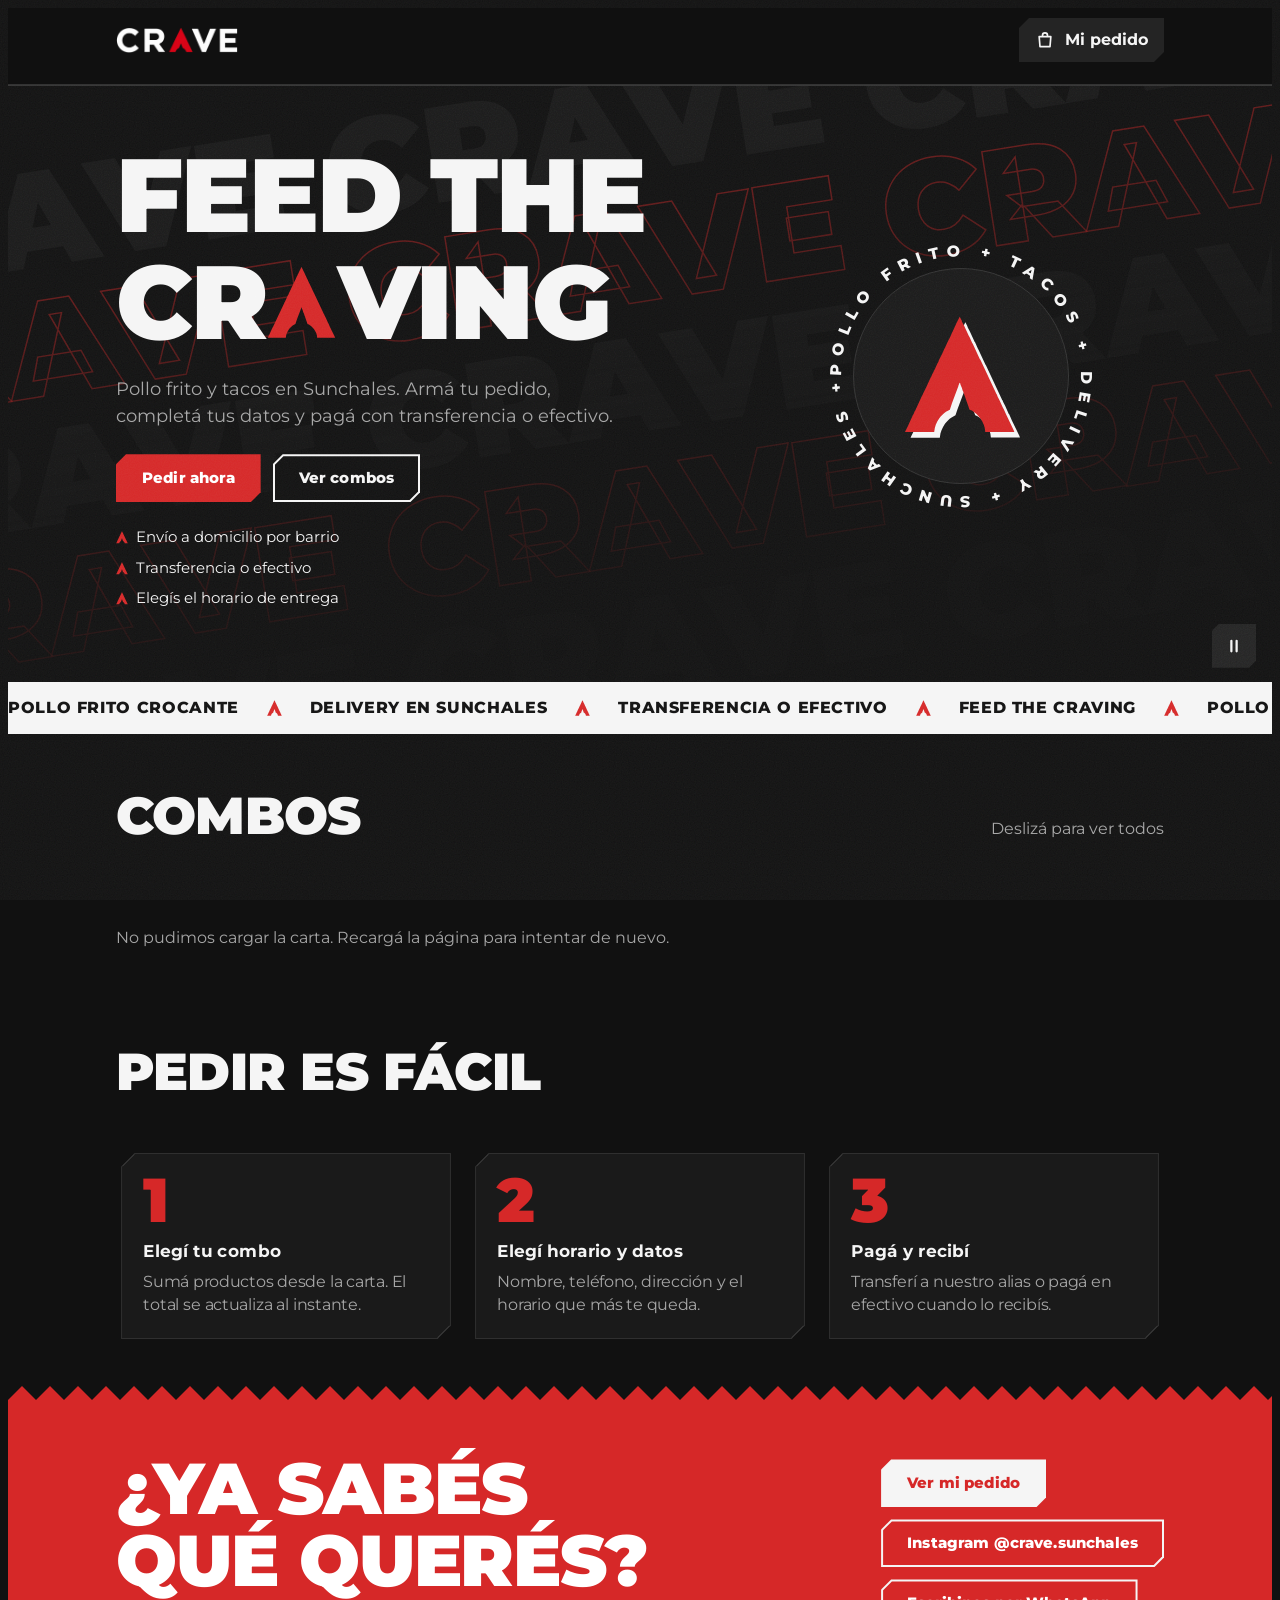
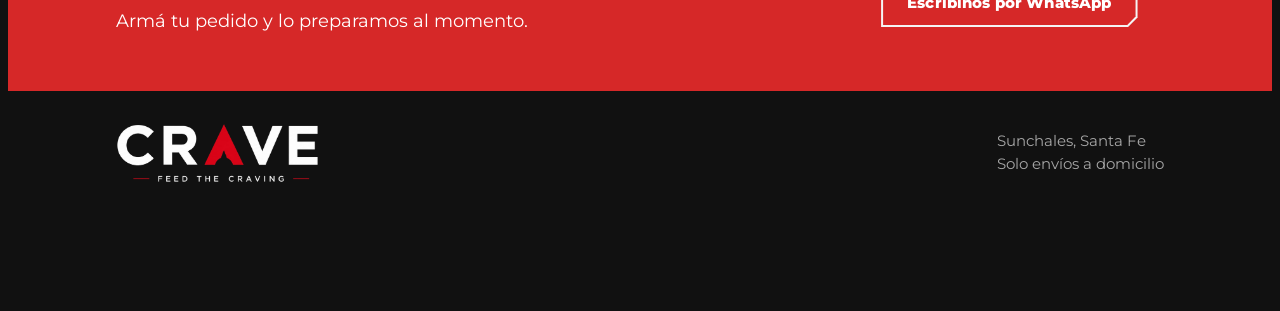
==== commit b153d86f: "Agregar número y contacto" ====
--- a/Crave/wwwroot/index.html
+++ b/Crave/wwwroot/index.html
@@ -120,7 +120,6 @@
   <div class="contenedor">
     <!-- Cartel que aparece cuando el local está cerrado (lo llena app.js) -->
     <p class="banner-cerrado" id="banner-cerrado" role="status" hidden></p>
-    <p class="nota-demo">Página en preparación: el número de WhatsApp todavía es de prueba.</p>
   </div>
 
   <!-- PORTADA -->
